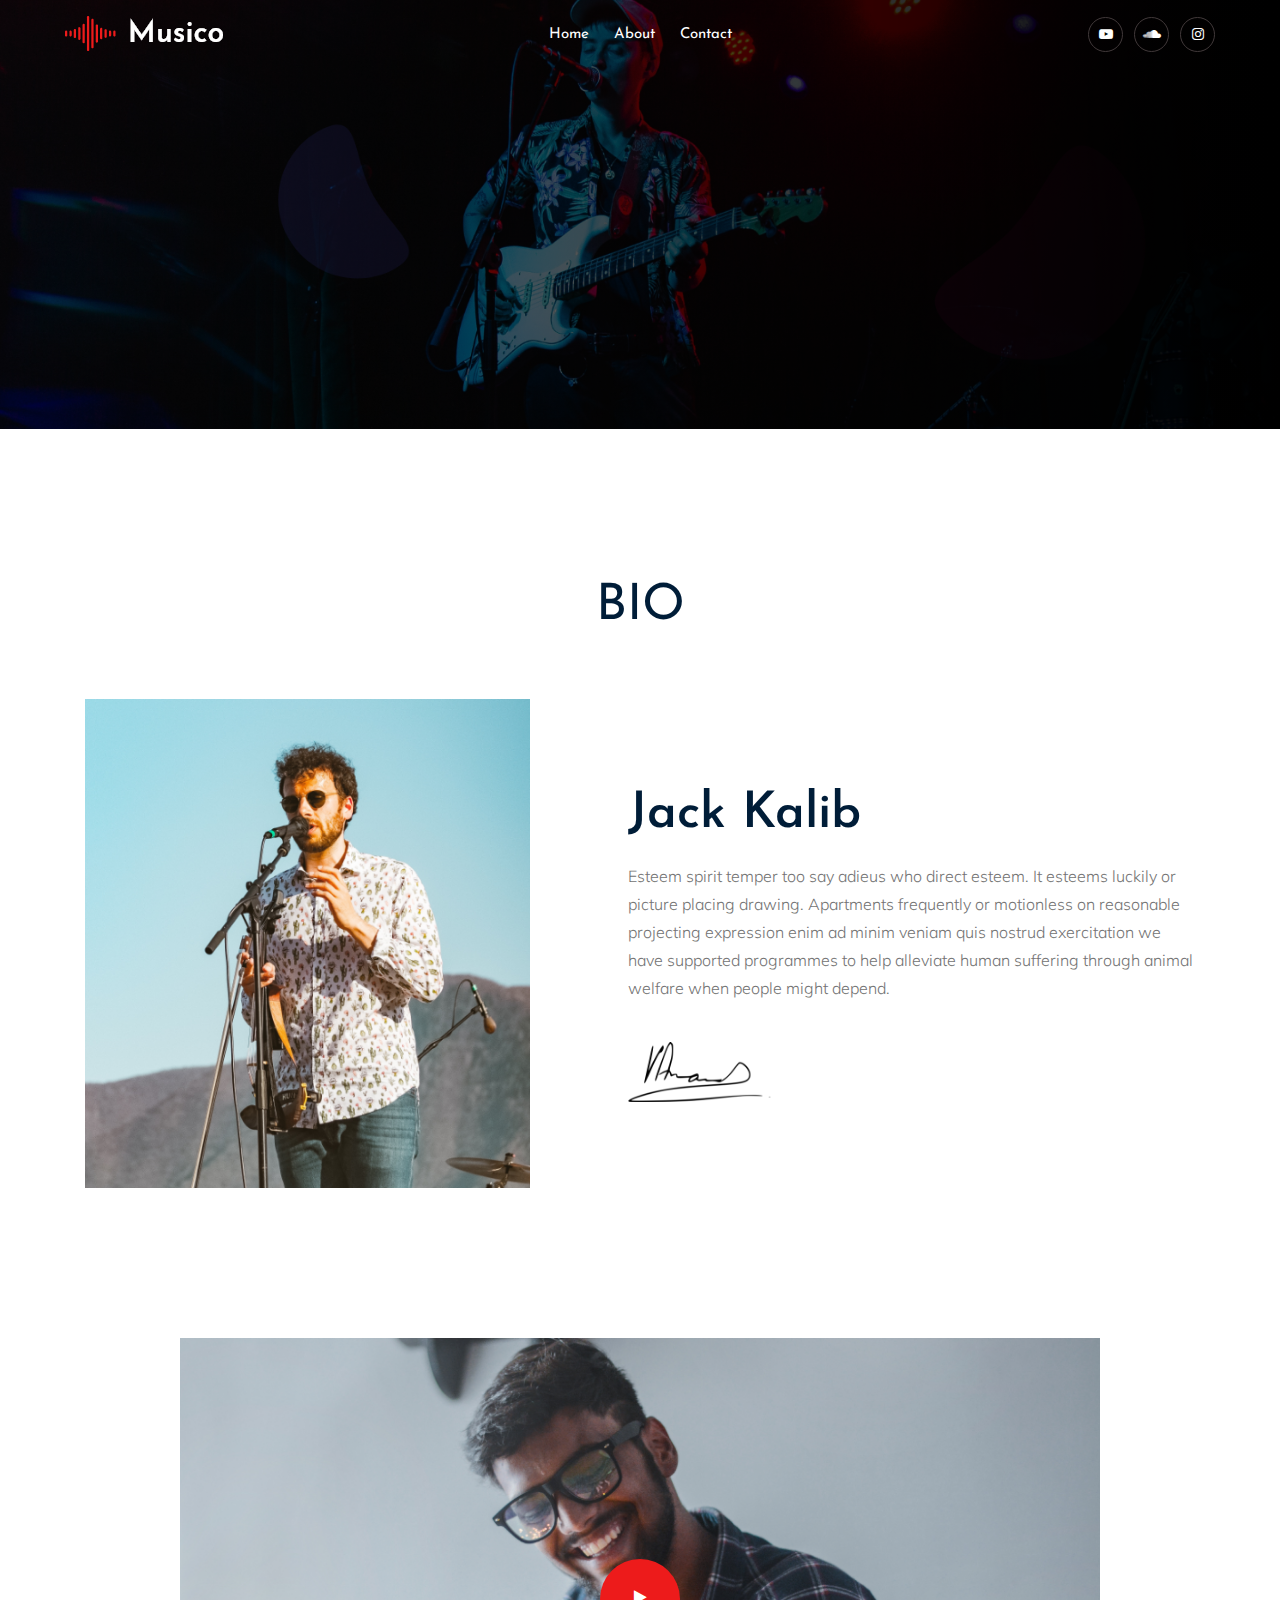
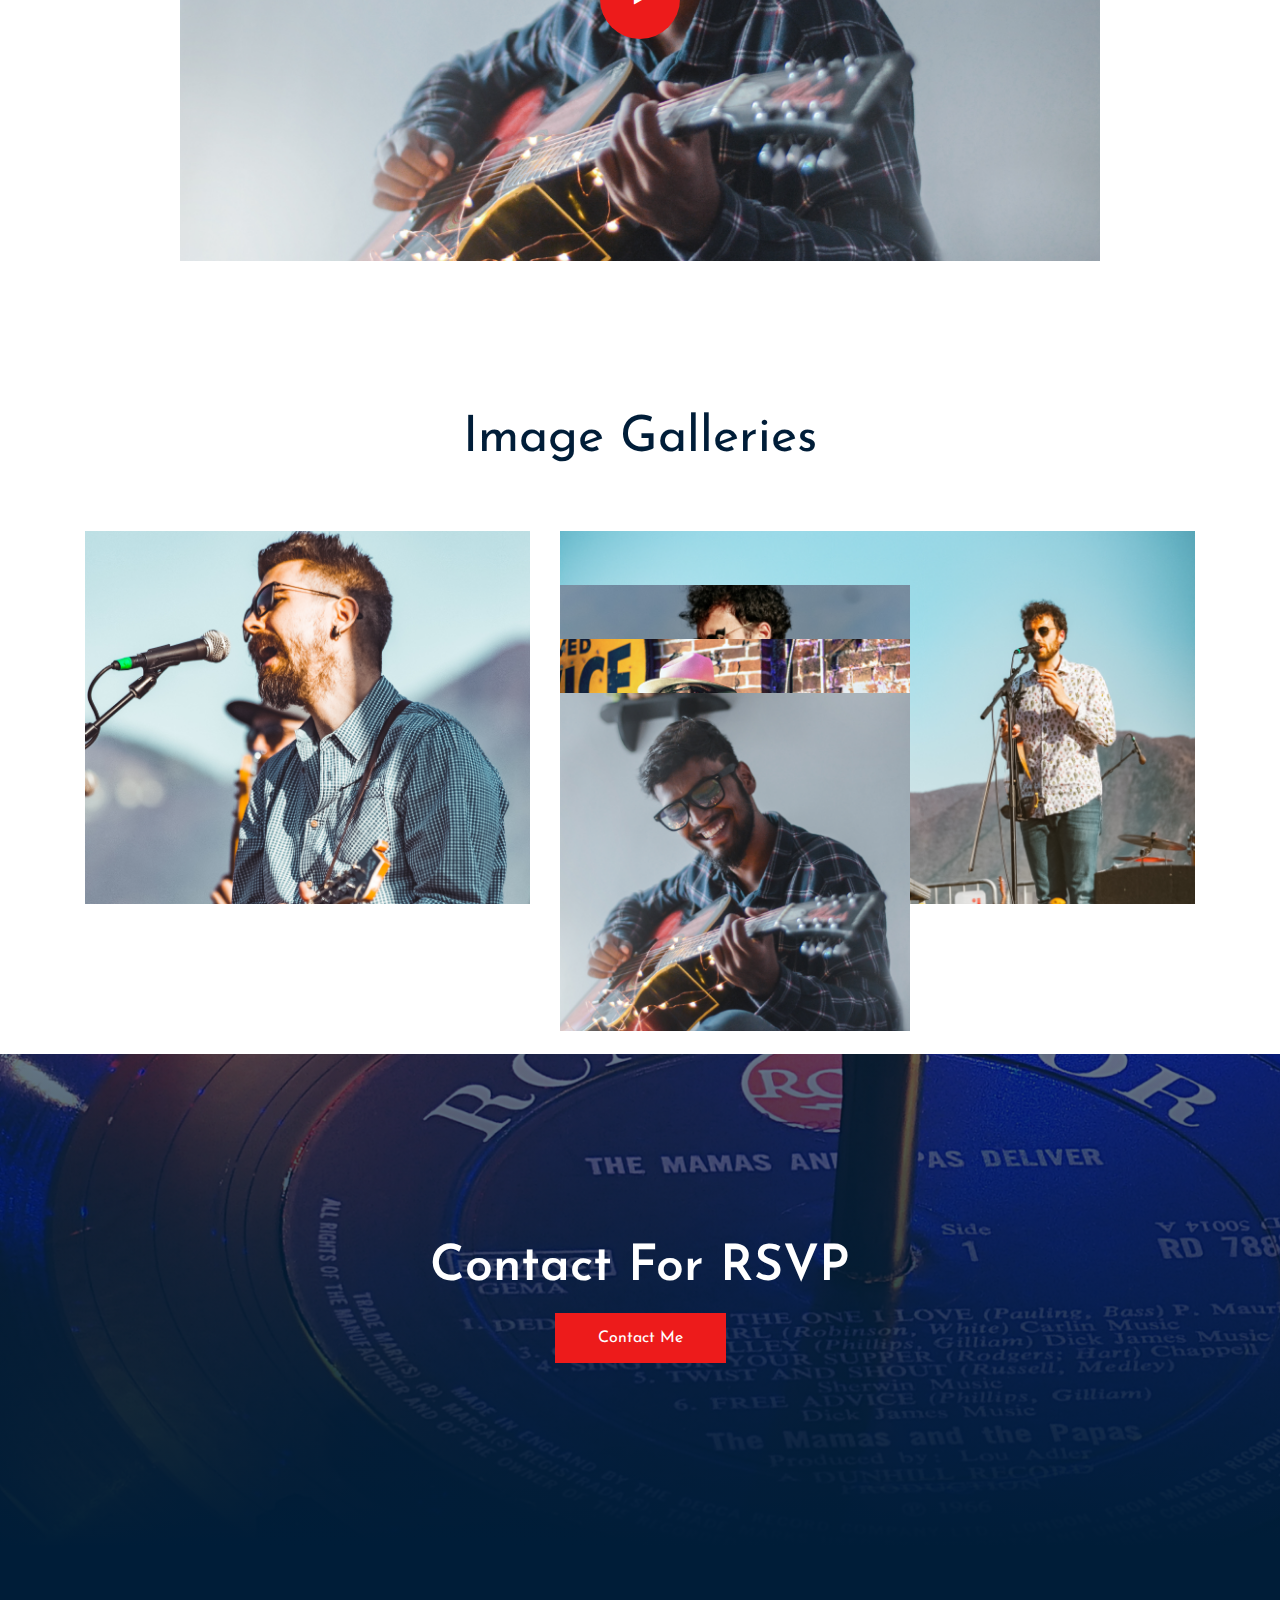
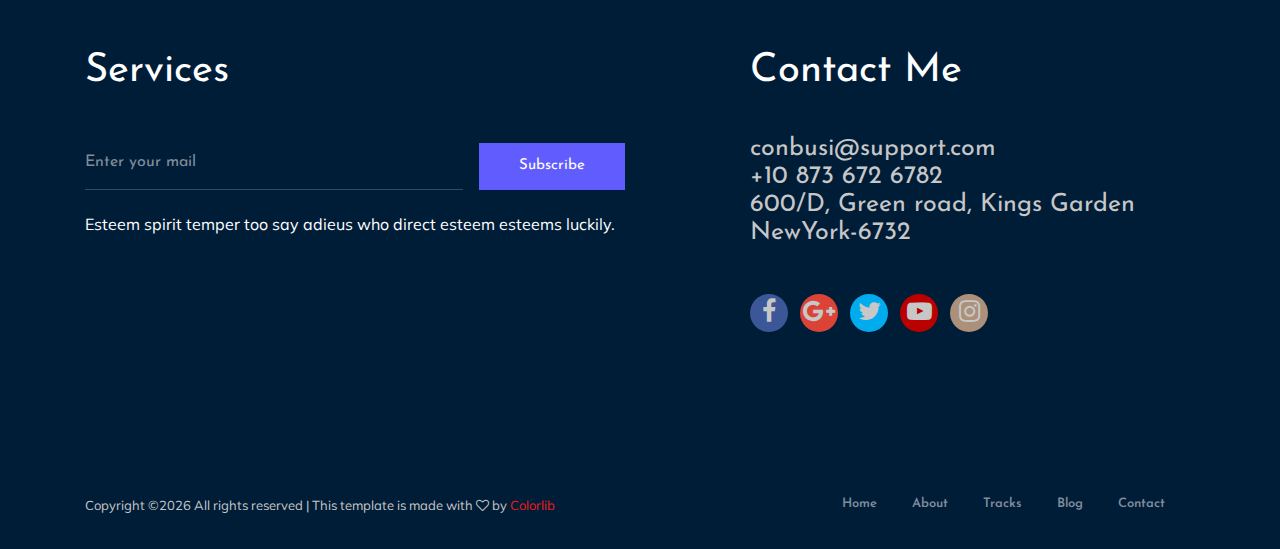
==== about.html @ bbff3e49 "Initial tracking of website" ====
<!doctype html>
<html class="no-js" lang="zxx">

<head>
    <meta charset="utf-8">
    <meta http-equiv="x-ua-compatible" content="ie=edge">
    <title>Musico</title>
    <meta name="description" content="">
    <meta name="viewport" content="width=device-width, initial-scale=1">

    <!-- <link rel="manifest" href="site.webmanifest"> -->
    <link rel="shortcut icon" type="image/x-icon" href="img/favicon.png">
    <!-- Place favicon.ico in the root directory -->

    <!-- CSS here -->
    <link rel="stylesheet" href="css/bootstrap.min.css">
    <link rel="stylesheet" href="css/owl.carousel.min.css">
    <link rel="stylesheet" href="css/magnific-popup.css">
    <link rel="stylesheet" href="css/font-awesome.min.css">
    <link rel="stylesheet" href="css/themify-icons.css">
    <link rel="stylesheet" href="css/nice-select.css">
    <link rel="stylesheet" href="css/audioplayer.css">
    <link rel="stylesheet" href="css/flaticon.css">
    <link rel="stylesheet" href="css/gijgo.css">
    <link rel="stylesheet" href="css/animate.css">
    <link rel="stylesheet" href="css/slick.css">
    <link rel="stylesheet" href="css/slicknav.css">
    <link rel="stylesheet" href="css/style.css">
    <!-- <link rel="stylesheet" href="css/responsive.css"> -->
</head>

<body>
    <!--[if lte IE 9]>
            <p class="browserupgrade">You are using an <strong>outdated</strong> browser. Please <a href="https://browsehappy.com/">upgrade your browser</a> to improve your experience and security.</p>
        <![endif]-->

    <!-- header-start -->
    <header>
        <div class="header-area ">
            <div id="sticky-header" class="main-header-area">
                <div class="container-fluid">
                    <div class="header_bottom_border">
                        <div class="row align-items-center">
                            <div class="col-xl-3 col-lg-2">
                                <div class="logo">
                                    <a href="index.html">
                                        <img src="img/logo.png" alt="">
                                    </a>
                                </div>
                            </div>
                            <div class="col-xl-6 col-lg-7">
                                <div class="main-menu  d-none d-lg-block">
                                    <nav>
                                        <ul id="navigation">
                                            <li><a class="active" href="index.html">Home</a></li>
                                            <li><a href="about.html">About</a></li>
                                            <!-- <li><a href="track.html">tracks</a></li>
                                            <li><a href="#">blog <i class="ti-angle-down"></i></a>
                                                <ul class="submenu">
                                                    <li><a href="blog.html">blog</a></li>
                                                    <li><a href="single-blog.html">single-blog</a></li>
                                                </ul>
                                            </li>
                                            <li><a href="#">pages <i class="ti-angle-down"></i></a>
                                                <ul class="submenu">
                                                     <li><a href="elements.html">elements</a></li>
                                                </ul>
                                            </li> -->
                                            <li><a href="contact.html">Contact</a></li>
                                        </ul>
                                    </nav>
                                </div>
                            </div>
                            <div class="col-xl-3 col-lg-3 d-none d-lg-block">
                                <div class="social_icon text-right">
                                    <ul>
                                        <!--
                                        <li><a href="#"> <i class="fa fa-facebook"></i> </a></li>
                                        <li><a href="#"> <i class="fa fa-twitter"></i> </a></li>
                                        -->
                                        <li><a href="#"> <i class="fa fa-youtube-play"></i> </a></li>
                                        <li><a href="#"> <i class="fa fa-soundcloud"></i> </a></li>
                                        <li><a href="#"> <i class="fa fa-instagram"></i> </a></li>
                                    </ul>
                                </div>
                            </div>
                            <div class="col-12">
                                <div class="mobile_menu d-block d-lg-none"></div>
                            </div>
                        </div>
                    </div>

                </div>
            </div>
        </div>
    </header>
    <!-- header-end -->

    <!-- bradcam_area  -->
    <div class="bradcam_area breadcam_bg_2">
        <div class="container">
            <div class="row">
                <div class="col-xl-12">
                    <div class="bradcam_text text-center">
                        <!-- <h3>Bio</h3> -->
                    </div>
                </div>
            </div>
        </div>
    </div>
    <!--/ bradcam_area  -->


    <!-- about_area  -->
    <div class="about_area">
        <div class="container">
            <div class="row">
                <div class="col-xl-12">
                    <div class="section_title text-center mb-65">
                        <h3>BIO</h3>
                    </div>
                </div>
            </div>
            <div class="row align-items-center">
                <div class="col-xl-5 col-md-6">
                    <div class="about_thumb">
                        <img class="img-fluid" src="img/about/about_1.png" alt="">
                    </div>
                </div>
                <div class="col-xl-7 col-md-6">
                    <div class="about_info">
                        <h3>Jack Kalib</h3>
                        <p>Esteem spirit temper too say adieus who direct esteem. It esteems luckily or picture placing drawing. Apartments frequently or motionless on reasonable projecting expression enim ad minim veniam quis nostrud exercitation we have supported programmes to help alleviate human suffering through animal welfare when people might depend.</p>
                        <div class="signature">
                            <img src="img/about/signature.png" alt="">
                        </div>
                    </div>
                </div>
            </div>
        </div>
    </div>
    <!--/ about_area  -->
    <div class="singer_video">
        <div class="container">
            <div class="row justify-content-center">
                <div class="col-xl-10">
                    <div class="image">
                        <img src="img/about/singer.png" alt="">
                        <div class="video_btn">
                            <a class="popup-video" href="https://www.youtube.com/watch?v=Hzmp3z6deF8"><i class="fa fa-play"></i></a>
                        </div>
                    </div>
                </div>
            </div>
        </div>
    </div>
    <!-- gallery -->
    <div class="gallery_area">
        <div class="container">
            <div class="row">
                <div class="col-xl-12">
                    <div class="section_title text-center mb-65">
                        <h3>Image Galleries</h3>
                    </div>
                </div>
            </div>
            <div class="row grid">
                    <div class="col-xl-5 col-lg-5 grid-item cat1 col-md-6">
                        <div class="single-gallery mb-30">
                                <div class="portfolio-img">
                                        <img src="img/gallery/1.png" alt="">
                                </div>
                                <div class="gallery_hover">
                                    <a  class="popup-image"  href="img/gallery/1.png" class="hover_inner">
                                        <i class="ti-plus"></i>
                                    </a>
                                </div>
                        </div>
                    </div>
                    <div class="col-xl-7 col-lg-7 grid-item cat3 cat4 col-md-6">
                        <div class="single-gallery mb-30">
                                <div class="portfolio-img">
                                        <img src="img/gallery/2.png" alt="">
                                </div>
                                <div class="gallery_hover">
                                        <a class="popup-image" href="img/gallery/2.png" class="hover_inner">
                                            <i class="ti-plus"></i>
                                        </a>
                                </div>
                        </div>
                    </div>
                    <div class="col-xl-4 col-lg-6 grid-item cat4 col-md-6">
                        <div class="single-gallery mb-30">
                                <div class="portfolio-img">
                                        <img src="img/gallery/3.png" alt="">
                                </div>
                                <div class="gallery_hover">
                                        <a class="popup-image" href="img/gallery/3.png" class="hover_inner">
                                            <i class="ti-plus"></i>
                                        </a>
                                </div>
                        </div>
                    </div>
                    <div class="col-xl-4 col-lg-6 grid-item cat2 col-md-6">
                        <div class="single-gallery mb-30">
                            <div class="portfolio-img">
                                    <img src="img/gallery/4.png" alt="">
                            </div>
                            <div class="gallery_hover">
                                    <a class="popup-image" href="img/gallery/4.png" class="hover_inner">
                                        <i class="ti-plus"></i>
                                    </a>
                                </div>
                        </div>
                    </div>
                    <div class="col-xl-4 col-lg-6 grid-item cat2 col-md-6">
                        <div class="single-gallery mb-30">
                            <div class="portfolio-img">
                                    <img src="img/gallery/5.png" alt="">
                            </div>
                            <div class="gallery_hover">
                                    <a class="popup-image" href="img/gallery/5.png" class="hover_inner">
                                        <i class="ti-plus"></i>
                                    </a>
                            </div>
                        </div>
                    </div>
                </div>
        </div>
    </div>
    <!--/ gallery -->

    <!-- contact_rsvp -->
    <div class="contact_rsvp">
        <div class="container">
            <div class="row">
                <div class="col-xl-12">
                    <div class="text text-center">
                        <h3>Contact For RSVP</h3>
                        <a class="boxed-btn3" href="contact.html">Contact Me</a>
                    </div>
                </div>
            </div>
        </div>
    </div>
    <!--/ contact_rsvp -->

    <!-- footer start -->
    <footer class="footer">
        <div class="footer_top">
            <div class="container">
                <div class="row">
                    <div class="col-xl-6 col-md-6">
                            <div class="footer_widget">
                                    <h3 class="footer_title">
                                            Services
                                    </h3>
                                <div class="subscribe-from">
                                        <form action="#">
                                                <input type="text" placeholder="Enter your mail">
                                                <button type="submit" >Subscribe</button>
                                            </form>
                                </div>
                                <p class="sub_text">Esteem spirit temper too say adieus who direct esteem esteems luckily.</p>
                                </div>
                    </div>
                    <div class="col-xl-5 col-md-5 offset-xl-1">
                        <div class="footer_widget">
                                <h3 class="footer_title">
                                        Contact Me
                                </h3>
                            <ul>
                                <li><a href="#">conbusi@support.com
                                    </a></li>
                                <li><a href="#">+10 873 672 6782
                                    </a></li>
                                <li><a href="#">600/D, Green road, Kings Garden NewYork-6732</a></li>
                            </ul>
                            <div class="socail_links">
                                <ul>
                                    <li>
                                        <a href="#">
                                            <i class=" fa fa-facebook "></i>
                                        </a>
                                    </li>
                                    <li>
                                        <a href="#">
                                            <i class="fa fa-google-plus"></i>
                                        </a>
                                    </li>
                                    <li>
                                        <a href="#">
                                            <i class="fa fa-twitter"></i>
                                        </a>
                                    </li>
                                    <li>
                                        <a href="#">
                                            <i class="fa fa-youtube-play"></i>
                                        </a>
                                    </li>
                                    <li>
                                        <a href="#">
                                            <i class="fa fa-instagram"></i>
                                        </a>
                                    </li>
                                </ul>
                            </div>

                        </div>
                    </div>
                </div>
            </div>
        </div>
        <div class="copy-right_text">
            <div class="container">
                <div class="footer_border"></div>
                <div class="row">
                    <div class="col-xl-7 col-md-6">
                        <p class="copy_right">
                            <!-- Link back to Colorlib can't be removed. Template is licensed under CC BY 3.0. -->
Copyright &copy;<script>document.write(new Date().getFullYear());</script> All rights reserved | This template is made with <i class="fa fa-heart-o" aria-hidden="true"></i> by <a href="https://colorlib.com" target="_blank">Colorlib</a>
<!-- Link back to Colorlib can't be removed. Template is licensed under CC BY 3.0. -->
                        </p>
                    </div>
                    <div class="col-xl-5 col-md-6">
                        <div class="footer_links">
                            <ul>
                                <li><a href="#">home</a></li>
                                <li><a href="#">about</a></li>
                                <li><a href="#">tracks</a></li>
                                <li><a href="#">blog</a></li>
                                <li><a href="#">contact</a></li>
                            </ul>
                        </div>
                    </div>
                </div>
            </div>
        </div>
    </footer>
    <!--/ footer end  -->

    <!-- link that opens popup -->

    <!-- JS here -->
        <script src="https://code.jquery.com/jquery-3.3.1.slim.min.js" 
            integrity="sha384-q8i/X+965DzO0rT7abK41JStQIAqVgRVzpbzo5smXKp4YfRvH+8abtTE1Pi6jizo" 
            crossorigin="anonymous">
    </script>
    <script src="js/vendor/modernizr-3.5.0.min.js"></script>
    <script src="js/vendor/jquery-1.12.4.min.js"></script>
    <script src="js/popper.min.js"></script>
    <script src="js/bootstrap.min.js"></script>
    <script src="js/owl.carousel.min.js"></script>
    <script src="js/isotope.pkgd.min.js"></script>
    <script src="js/ajax-form.js"></script>
    <script src="js/waypoints.min.js"></script>
    <script src="js/jquery.counterup.min.js"></script>
    <script src="js/imagesloaded.pkgd.min.js"></script>
    <script src="js/audioplayer.js"></script>
    <script src="js/scrollIt.js"></script>
    <script src="js/jquery.scrollUp.min.js"></script>
    <script src="js/wow.min.js"></script>
    <script src="js/nice-select.min.js"></script>
    <script src="js/jquery.slicknav.min.js"></script>
    <script src="js/jquery.magnific-popup.min.js"></script>
    <script src="js/plugins.js"></script>
    <script src="js/gijgo.min.js"></script>
    <script src="js/slick.min.js"></script>
    <!--contact js-->
    <script src="js/contact.js"></script>
    <script src="js/jquery.ajaxchimp.min.js"></script>
    <script src="js/jquery.form.js"></script>
    <script src="js/jquery.validate.min.js"></script>
    <script src="js/mail-script.js"></script>

    <script src="js/main.js"></script>
    
		<script>
                $(function() {
                    $('audio').audioPlayer({

                    });
                });
            </script>
</body>

</html>
---- css/themify-icons.css ----
@font-face {
	font-family: 'themify';
	src:url('../fonts/themify.eot?-fvbane');
	src:url('../fonts/themify.eot?#iefix-fvbane') format('embedded-opentype'),
		url('../fonts/themify.woff?-fvbane') format('woff'),
		url('../fonts/themify.ttf?-fvbane') format('truetype'),
		url('../fonts/themify.svg?-fvbane#themify') format('svg');
	font-weight: normal;
	font-style: normal;
}

[class^="ti-"], [class*=" ti-"] {
	font-family: 'themify';
	/* speak: none; */
	font-style: normal;
	font-weight: normal;
	font-variant: normal;
	text-transform: none;
	line-height: 1;

	/* Better Font Rendering =========== */
	-webkit-font-smoothing: antialiased;
	-moz-osx-font-smoothing: grayscale;
}

.ti-wand:before {
	content: "\e600";
}
.ti-volume:before {
	content: "\e601";
}
.ti-user:before {
	content: "\e602";
}
.ti-unlock:before {
	content: "\e603";
}
.ti-unlink:before {
	content: "\e604";
}
.ti-trash:before {
	content: "\e605";
}
.ti-thought:before {
	content: "\e606";
}
.ti-target:before {
	content: "\e607";
}
.ti-tag:before {
	content: "\e608";
}
.ti-tablet:before {
	content: "\e609";
}
.ti-star:before {
	content: "\e60a";
}
.ti-spray:before {
	content: "\e60b";
}
.ti-signal:before {
	content: "\e60c";
}
.ti-shopping-cart:before {
	content: "\e60d";
}
.ti-shopping-cart-full:before {
	content: "\e60e";
}
.ti-settings:before {
	content: "\e60f";
}
.ti-search:before {
	content: "\e610";
}
.ti-zoom-in:before {
	content: "\e611";
}
.ti-zoom-out:before {
	content: "\e612";
}
.ti-cut:before {
	content: "\e613";
}
.ti-ruler:before {
	content: "\e614";
}
.ti-ruler-pencil:before {
	content: "\e615";
}
.ti-ruler-alt:before {
	content: "\e616";
}
.ti-bookmark:before {
	content: "\e617";
}
.ti-bookmark-alt:before {
	content: "\e618";
}
.ti-reload:before {
	content: "\e619";
}
.ti-plus:before {
	content: "\e61a";
}
.ti-pin:before {
	content: "\e61b";
}
.ti-pencil:before {
	content: "\e61c";
}
.ti-pencil-alt:before {
	content: "\e61d";
}
.ti-paint-roller:before {
	content: "\e61e";
}
.ti-paint-bucket:before {
	content: "\e61f";
}
.ti-na:before {
	content: "\e620";
}
.ti-mobile:before {
	content: "\e621";
}
.ti-minus:before {
	content: "\e622";
}
.ti-medall:before {
	content: "\e623";
}
.ti-medall-alt:before {
	content: "\e624";
}
.ti-marker:before {
	content: "\e625";
}
.ti-marker-alt:before {
	content: "\e626";
}
.ti-arrow-up:before {
	content: "\e627";
}
.ti-arrow-right:before {
	content: "\e628";
}
.ti-arrow-left:before {
	content: "\e629";
}
.ti-arrow-down:before {
	content: "\e62a";
}
.ti-lock:before {
	content: "\e62b";
}
.ti-location-arrow:before {
	content: "\e62c";
}
.ti-link:before {
	content: "\e62d";
}
.ti-layout:before {
	content: "\e62e";
}
.ti-layers:before {
	content: "\e62f";
}
.ti-layers-alt:before {
	content: "\e630";
}
.ti-key:before {
	content: "\e631";
}
.ti-import:before {
	content: "\e632";
}
.ti-image:before {
	content: "\e633";
}
.ti-heart:before {
	content: "\e634";
}
.ti-heart-broken:before {
	content: "\e635";
}
.ti-hand-stop:before {
	content: "\e636";
}
.ti-hand-open:before {
	content: "\e637";
}
.ti-hand-drag:before {
	content: "\e638";
}
.ti-folder:before {
	content: "\e639";
}
.ti-flag:before {
	content: "\e63a";
}
.ti-flag-alt:before {
	content: "\e63b";
}
.ti-flag-alt-2:before {
	content: "\e63c";
}
.ti-eye:before {
	content: "\e63d";
}
.ti-export:before {
	content: "\e63e";
}
.ti-exchange-vertical:before {
	content: "\e63f";
}
.ti-desktop:before {
	content: "\e640";
}
.ti-cup:before {
	content: "\e641";
}
.ti-crown:before {
	content: "\e642";
}
.ti-comments:before {
	content: "\e643";
}
.ti-comment:before {
	content: "\e644";
}
.ti-comment-alt:before {
	content: "\e645";
}
.ti-close:before {
	content: "\e646";
}
.ti-clip:before {
	content: "\e647";
}
.ti-angle-up:before {
	content: "\e648";
}
.ti-angle-right:before {
	content: "\e649";
}
.ti-angle-left:before {
	content: "\e64a";
}
.ti-angle-down:before {
	content: "\e64b";
}
.ti-check:before {
	content: "\e64c";
}
.ti-check-box:before {
	content: "\e64d";
}
.ti-camera:before {
	content: "\e64e";
}
.ti-announcement:before {
	content: "\e64f";
}
.ti-brush:before {
	content: "\e650";
}
.ti-briefcase:before {
	content: "\e651";
}
.ti-bolt:before {
	content: "\e652";
}
.ti-bolt-alt:before {
	content: "\e653";
}
.ti-blackboard:before {
	content: "\e654";
}
.ti-bag:before {
	content: "\e655";
}
.ti-move:before {
	content: "\e656";
}
.ti-arrows-vertical:before {
	content: "\e657";
}
.ti-arrows-horizontal:before {
	content: "\e658";
}
.ti-fullscreen:before {
	content: "\e659";
}
.ti-arrow-top-right:before {
	content: "\e65a";
}
.ti-arrow-top-left:before {
	content: "\e65b";
}
.ti-arrow-circle-up:before {
	content: "\e65c";
}
.ti-arrow-circle-right:before {
	content: "\e65d";
}
.ti-arrow-circle-left:before {
	content: "\e65e";
}
.ti-arrow-circle-down:before {
	content: "\e65f";
}
.ti-angle-double-up:before {
	content: "\e660";
}
.ti-angle-double-right:before {
	content: "\e661";
}
.ti-angle-double-left:before {
	content: "\e662";
}
.ti-angle-double-down:before {
	content: "\e663";
}
.ti-zip:before {
	content: "\e664";
}
.ti-world:before {
	content: "\e665";
}
.ti-wheelchair:before {
	content: "\e666";
}
.ti-view-list:before {
	content: "\e667";
}
.ti-view-list-alt:before {
	content: "\e668";
}
.ti-view-grid:before {
	content: "\e669";
}
.ti-uppercase:before {
	content: "\e66a";
}
.ti-upload:before {
	content: "\e66b";
}
.ti-underline:before {
	content: "\e66c";
}
.ti-truck:before {
	content: "\e66d";
}
.ti-timer:before {
	content: "\e66e";
}
.ti-ticket:before {
	content: "\e66f";
}
.ti-thumb-up:before {
	content: "\e670";
}
.ti-thumb-down:before {
	content: "\e671";
}
.ti-text:before {
	content: "\e672";
}
.ti-stats-up:before {
	content: "\e673";
}
.ti-stats-down:before {
	content: "\e674";
}
.ti-split-v:before {
	content: "\e675";
}
.ti-split-h:before {
	content: "\e676";
}
.ti-smallcap:before {
	content: "\e677";
}
.ti-shine:before {
	content: "\e678";
}
.ti-shift-right:before {
	content: "\e679";
}
.ti-shift-left:before {
	content: "\e67a";
}
.ti-shield:before {
	content: "\e67b";
}
.ti-notepad:before {
	content: "\e67c";
}
.ti-server:before {
	content: "\e67d";
}
.ti-quote-right:before {
	content: "\e67e";
}
.ti-quote-left:before {
	content: "\e67f";
}
.ti-pulse:before {
	content: "\e680";
}
.ti-printer:before {
	content: "\e681";
}
.ti-power-off:before {
	content: "\e682";
}
.ti-plug:before {
	content: "\e683";
}
.ti-pie-chart:before {
	content: "\e684";
}
.ti-paragraph:before {
	content: "\e685";
}
.ti-panel:before {
	content: "\e686";
}
.ti-package:before {
	content: "\e687";
}
.ti-music:before {
	content: "\e688";
}
.ti-music-alt:before {
	content: "\e689";
}
.ti-mouse:before {
	content: "\e68a";
}
.ti-mouse-alt:before {
	content: "\e68b";
}
.ti-money:before {
	content: "\e68c";
}
.ti-microphone:before {
	content: "\e68d";
}
.ti-menu:before {
	content: "\e68e";
}
.ti-menu-alt:before {
	content: "\e68f";
}
.ti-map:before {
	content: "\e690";
}
.ti-map-alt:before {
	content: "\e691";
}
.ti-loop:before {
	content: "\e692";
}
.ti-location-pin:before {
	content: "\e693";
}
.ti-list:before {
	content: "\e694";
}
.ti-light-bulb:before {
	content: "\e695";
}
.ti-Italic:before {
	content: "\e696";
}
.ti-info:before {
	content: "\e697";
}
.ti-infinite:before {
	content: "\e698";
}
.ti-id-badge:before {
	content: "\e699";
}
.ti-hummer:before {
	content: "\e69a";
}
.ti-home:before {
	content: "\e69b";
}
.ti-help:before {
	content: "\e69c";
}
.ti-headphone:before {
	content: "\e69d";
}
.ti-harddrives:before {
	content: "\e69e";
}
.ti-harddrive:before {
	content: "\e69f";
}
.ti-gift:before {
	content: "\e6a0";
}
.ti-game:before {
	content: "\e6a1";
}
.ti-filter:before {
	content: "\e6a2";
}
.ti-files:before {
	content: "\e6a3";
}
.ti-file:before {
	content: "\e6a4";
}
.ti-eraser:before {
	content: "\e6a5";
}
.ti-envelope:before {
	content: "\e6a6";
}
.ti-download:before {
	content: "\e6a7";
}
.ti-direction:before {
	content: "\e6a8";
}
.ti-direction-alt:before {
	content: "\e6a9";
}
.ti-dashboard:before {
	content: "\e6aa";
}
.ti-control-stop:before {
	content: "\e6ab";
}
.ti-control-shuffle:before {
	content: "\e6ac";
}
.ti-control-play:before {
	content: "\e6ad";
}
.ti-control-pause:before {
	content: "\e6ae";
}
.ti-control-forward:before {
	content: "\e6af";
}
.ti-control-backward:before {
	content: "\e6b0";
}
.ti-cloud:before {
	content: "\e6b1";
}
.ti-cloud-up:before {
	content: "\e6b2";
}
.ti-cloud-down:before {
	content: "\e6b3";
}
.ti-clipboard:before {
	content: "\e6b4";
}
.ti-car:before {
	content: "\e6b5";
}
.ti-calendar:before {
	content: "\e6b6";
}
.ti-book:before {
	content: "\e6b7";
}
.ti-bell:before {
	content: "\e6b8";
}
.ti-basketball:before {
	content: "\e6b9";
}
.ti-bar-chart:before {
	content: "\e6ba";
}
.ti-bar-chart-alt:before {
	content: "\e6bb";
}
.ti-back-right:before {
	content: "\e6bc";
}
.ti-back-left:before {
	content: "\e6bd";
}
.ti-arrows-corner:before {
	content: "\e6be";
}
.ti-archive:before {
	content: "\e6bf";
}
.ti-anchor:before {
	content: "\e6c0";
}
.ti-align-right:before {
	content: "\e6c1";
}
.ti-align-left:before {
	content: "\e6c2";
}
.ti-align-justify:before {
	content: "\e6c3";
}
.ti-align-center:before {
	content: "\e6c4";
}
.ti-alert:before {
	content: "\e6c5";
}
.ti-alarm-clock:before {
	content: "\e6c6";
}
.ti-agenda:before {
	content: "\e6c7";
}
.ti-write:before {
	content: "\e6c8";
}
.ti-window:before {
	content: "\e6c9";
}
.ti-widgetized:before {
	content: "\e6ca";
}
.ti-widget:before {
	content: "\e6cb";
}
.ti-widget-alt:before {
	content: "\e6cc";
}
.ti-wallet:before {
	content: "\e6cd";
}
.ti-video-clapper:before {
	content: "\e6ce";
}
.ti-video-camera:before {
	content: "\e6cf";
}
.ti-vector:before {
	content: "\e6d0";
}
.ti-themify-logo:before {
	content: "\e6d1";
}
.ti-themify-favicon:before {
	content: "\e6d2";
}
.ti-themify-favicon-alt:before {
	content: "\e6d3";
}
.ti-support:before {
	content: "\e6d4";
}
.ti-stamp:before {
	content: "\e6d5";
}
.ti-split-v-alt:before {
	content: "\e6d6";
}
.ti-slice:before {
	content: "\e6d7";
}
.ti-shortcode:before {
	content: "\e6d8";
}
.ti-shift-right-alt:before {
	content: "\e6d9";
}
.ti-shift-left-alt:before {
	content: "\e6da";
}
.ti-ruler-alt-2:before {
	content: "\e6db";
}
.ti-receipt:before {
	content: "\e6dc";
}
.ti-pin2:before {
	content: "\e6dd";
}
.ti-pin-alt:before {
	content: "\e6de";
}
.ti-pencil-alt2:before {
	content: "\e6df";
}
.ti-palette:before {
	content: "\e6e0";
}
.ti-more:before {
	content: "\e6e1";
}
.ti-more-alt:before {
	content: "\e6e2";
}
.ti-microphone-alt:before {
	content: "\e6e3";
}
.ti-magnet:before {
	content: "\e6e4";
}
.ti-line-double:before {
	content: "\e6e5";
}
.ti-line-dotted:before {
	content: "\e6e6";
}
.ti-line-dashed:before {
	content: "\e6e7";
}
.ti-layout-width-full:before {
	content: "\e6e8";
}
.ti-layout-width-default:before {
	content: "\e6e9";
}
.ti-layout-width-default-alt:before {
	content: "\e6ea";
}
.ti-layout-tab:before {
	content: "\e6eb";
}
.ti-layout-tab-window:before {
	content: "\e6ec";
}
.ti-layout-tab-v:before {
	content: "\e6ed";
}
.ti-layout-tab-min:before {
	content: "\e6ee";
}
.ti-layout-slider:before {
	content: "\e6ef";
}
.ti-layout-slider-alt:before {
	content: "\e6f0";
}
.ti-layout-sidebar-right:before {
	content: "\e6f1";
}
.ti-layout-sidebar-none:before {
	content: "\e6f2";
}
.ti-layout-sidebar-left:before {
	content: "\e6f3";
}
.ti-layout-placeholder:before {
	content: "\e6f4";
}
.ti-layout-menu:before {
	content: "\e6f5";
}
.ti-layout-menu-v:before {
	content: "\e6f6";
}
.ti-layout-menu-separated:before {
	content: "\e6f7";
}
.ti-layout-menu-full:before {
	content: "\e6f8";
}
.ti-layout-media-right-alt:before {
	content: "\e6f9";
}
.ti-layout-media-right:before {
	content: "\e6fa";
}
.ti-layout-media-overlay:before {
	content: "\e6fb";
}
.ti-layout-media-overlay-alt:before {
	content: "\e6fc";
}
.ti-layout-media-overlay-alt-2:before {
	content: "\e6fd";
}
.ti-layout-media-left-alt:before {
	content: "\e6fe";
}
.ti-layout-media-left:before {
	content: "\e6ff";
}
.ti-layout-media-center-alt:before {
	content: "\e700";
}
.ti-layout-media-center:before {
	content: "\e701";
}
.ti-layout-list-thumb:before {
	content: "\e702";
}
.ti-layout-list-thumb-alt:before {
	content: "\e703";
}
.ti-layout-list-post:before {
	content: "\e704";
}
.ti-layout-list-large-image:before {
	content: "\e705";
}
.ti-layout-line-solid:before {
	content: "\e706";
}
.ti-layout-grid4:before {
	content: "\e707";
}
.ti-layout-grid3:before {
	content: "\e708";
}
.ti-layout-grid2:before {
	content: "\e709";
}
.ti-layout-grid2-thumb:before {
	content: "\e70a";
}
.ti-layout-cta-right:before {
	content: "\e70b";
}
.ti-layout-cta-left:before {
	content: "\e70c";
}
.ti-layout-cta-center:before {
	content: "\e70d";
}
.ti-layout-cta-btn-right:before {
	content: "\e70e";
}
.ti-layout-cta-btn-left:before {
	content: "\e70f";
}
.ti-layout-column4:before {
	content: "\e710";
}
.ti-layout-column3:before {
	content: "\e711";
}
.ti-layout-column2:before {
	content: "\e712";
}
.ti-layout-accordion-separated:before {
	content: "\e713";
}
.ti-layout-accordion-merged:before {
	content: "\e714";
}
.ti-layout-accordion-list:before {
	content: "\e715";
}
.ti-ink-pen:before {
	content: "\e716";
}
.ti-info-alt:before {
	content: "\e717";
}
.ti-help-alt:before {
	content: "\e718";
}
.ti-headphone-alt:before {
	content: "\e719";
}
.ti-hand-point-up:before {
	content: "\e71a";
}
.ti-hand-point-right:before {
	content: "\e71b";
}
.ti-hand-point-left:before {
	content: "\e71c";
}
.ti-hand-point-down:before {
	content: "\e71d";
}
.ti-gallery:before {
	content: "\e71e";
}
.ti-face-smile:before {
	content: "\e71f";
}
.ti-face-sad:before {
	content: "\e720";
}
.ti-credit-card:before {
	content: "\e721";
}
.ti-control-skip-forward:before {
	content: "\e722";
}
.ti-control-skip-backward:before {
	content: "\e723";
}
.ti-control-record:before {
	content: "\e724";
}
.ti-control-eject:before {
	content: "\e725";
}
.ti-comments-smiley:before {
	content: "\e726";
}
.ti-brush-alt:before {
	content: "\e727";
}
.ti-youtube:before {
	content: "\e728";
}
.ti-vimeo:before {
	content: "\e729";
}
.ti-twitter:before {
	content: "\e72a";
}
.ti-time:before {
	content: "\e72b";
}
.ti-tumblr:before {
	content: "\e72c";
}
.ti-skype:before {
	content: "\e72d";
}
.ti-share:before {
	content: "\e72e";
}
.ti-share-alt:before {
	content: "\e72f";
}
.ti-rocket:before {
	content: "\e730";
}
.ti-pinterest:before {
	content: "\e731";
}
.ti-new-window:before {
	content: "\e732";
}
.ti-microsoft:before {
	content: "\e733";
}
.ti-list-ol:before {
	content: "\e734";
}
.ti-linkedin:before {
	content: "\e735";
}
.ti-layout-sidebar-2:before {
	content: "\e736";
}
.ti-layout-grid4-alt:before {
	content: "\e737";
}
.ti-layout-grid3-alt:before {
	content: "\e738";
}
.ti-layout-grid2-alt:before {
	content: "\e739";
}
.ti-layout-column4-alt:before {
	content: "\e73a";
}
.ti-layout-column3-alt:before {
	content: "\e73b";
}
.ti-layout-column2-alt:before {
	content: "\e73c";
}
.ti-instagram:before {
	content: "\e73d";
}
.ti-google:before {
	content: "\e73e";
}
.ti-github:before {
	content: "\e73f";
}
.ti-flickr:before {
	content: "\e740";
}
.ti-facebook:before {
	content: "\e741";
}
.ti-dropbox:before {
	content: "\e742";
}
.ti-dribbble:before {
	content: "\e743";
}
.ti-apple:before {
	content: "\e744";
}
.ti-android:before {
	content: "\e745";
}
.ti-save:before {
	content: "\e746";
}
.ti-save-alt:before {
	content: "\e747";
}
.ti-yahoo:before {
	content: "\e748";
}
.ti-wordpress:before {
	content: "\e749";
}
.ti-vimeo-alt:before {
	content: "\e74a";
}
.ti-twitter-alt:before {
	content: "\e74b";
}
.ti-tumblr-alt:before {
	content: "\e74c";
}
.ti-trello:before {
	content: "\e74d";
}
.ti-stack-overflow:before {
	content: "\e74e";
}
.ti-soundcloud:before {
	content: "\e74f";
}
.ti-sharethis:before {
	content: "\e750";
}
.ti-sharethis-alt:before {
	content: "\e751";
}
.ti-reddit:before {
	content: "\e752";
}
.ti-pinterest-alt:before {
	content: "\e753";
}
.ti-microsoft-alt:before {
	content: "\e754";
}
.ti-linux:before {
	content: "\e755";
}
.ti-jsfiddle:before {
	content: "\e756";
}
.ti-joomla:before {
	content: "\e757";
}
.ti-html5:before {
	content: "\e758";
}
.ti-flickr-alt:before {
	content: "\e759";
}
.ti-email:before {
	content: "\e75a";
}
.ti-drupal:before {
	content: "\e75b";
}
.ti-dropbox-alt:before {
	content: "\e75c";
}
.ti-css3:before {
	content: "\e75d";
}
.ti-rss:before {
	content: "\e75e";
}
.ti-rss-alt:before {
	content: "\e75f";
}
---- css/nice-select.css ----
.nice-select {
  -webkit-tap-highlight-color: transparent;
  background-color: #fff;
  border-radius: 5px;
  border: solid 1px #e8e8e8;
  box-sizing: border-box;
  clear: both;
  cursor: pointer;
  display: block;
  float: left;
  font-family: inherit;
  font-size: 14px;
  font-weight: normal;
  height: 42px;
  line-height: 40px;
  outline: none;
  padding-left: 18px;
  padding-right: 30px;
  position: relative;
  text-align: left !important;
  -webkit-transition: all 0.2s ease-in-out;
  transition: all 0.2s ease-in-out;
  -webkit-user-select: none;
     -moz-user-select: none;
      -ms-user-select: none;
          user-select: none;
  white-space: nowrap;
  width: auto; }
  .nice-select:hover {
    border-color: #dbdbdb; }
  .nice-select:active, .nice-select.open, .nice-select:focus {
    border-color: #999; }


  .nice-select.disabled {
    border-color: #ededed;
    color: #999;
    pointer-events: none; }
    .nice-select.disabled:after {
      border-color: #cccccc; }
  .nice-select.wide {
    width: 100%; }
    .nice-select.wide .list {
      left: 0 !important;
      right: 0 !important; }
  .nice-select.right {
    float: right; }
    .nice-select.right .list {
      left: auto;
      right: 0; }
  .nice-select.small {
    font-size: 12px;
    height: 36px;
    line-height: 34px; }
    .nice-select.small:after {
      height: 4px;
      width: 4px; }
    .nice-select.small .option {
      line-height: 34px;
      min-height: 34px; }
  .nice-select .list {
    background-color: #fff;
    border-radius: 5px;
    box-shadow: 0 0 0 1px rgba(68, 68, 68, 0.11);
    box-sizing: border-box;
    margin-top: 4px;
    opacity: 0;
    overflow: hidden;
    padding: 0;
    pointer-events: none;
    position: absolute;
    top: 100%;
    left: 0;
    -webkit-transform-origin: 50% 0;
        -ms-transform-origin: 50% 0;
            transform-origin: 50% 0;
    -webkit-transform: scale(0.75) translateY(-21px);
        -ms-transform: scale(0.75) translateY(-21px);
            transform: scale(0.75) translateY(-21px);
    -webkit-transition: all 0.2s cubic-bezier(0.5, 0, 0, 1.25), opacity 0.15s ease-out;
    transition: all 0.2s cubic-bezier(0.5, 0, 0, 1.25), opacity 0.15s ease-out;
    z-index: 9; }
    .nice-select .list:hover .option:not(:hover) {
      background-color: transparent !important; }
  .nice-select .option {
    cursor: pointer;
    font-weight: 400;
    line-height: 40px;
    list-style: none;
    min-height: 40px;
    outline: none;
    padding-left: 18px;
    padding-right: 29px;
    text-align: left;
    -webkit-transition: all 0.2s;
    transition: all 0.2s; }
    .nice-select .option:hover, .nice-select .option.focus, .nice-select .option.selected.focus {
      background-color: #f6f6f6; }
    .nice-select .option.selected {
      font-weight: bold; }
    .nice-select .option.disabled {
      background-color: transparent;
      color: #999;
      cursor: default; }

.no-csspointerevents .nice-select .list {
  display: none; }

.no-csspointerevents .nice-select.open .list {
  display: block; }





  /* ,,,,,,,,,,,,,,,, */


  .nice-select:after {
    content: "\e64b";
    display: block;
    height: 5px;
    margin-top: -5px;
    pointer-events: none;
    position: absolute;
    right: 30px;
    top: 8px;
    transition: all 0.15s ease-in-out;
    width: 5px;
    font-family: 'themify';
    color: #ddd; }

    .nice-select.open:after {
 }
    .nice-select.open .list {
      opacity: 1;
      pointer-events: auto;
      -webkit-transform: scale(1) translateY(0);
          -ms-transform: scale(1) translateY(0);
              transform: scale(1) translateY(0); }
---- css/audioplayer.css ----
/* RemixDesign | woaichidapi@163.com | Redesigned by JimmyCheung */

.audioplayer {
    display: flex;
    flex-direction: row;
    box-sizing: border-box;
    margin: 1em 0;
    padding: 0 24px;
    width: 100%;
    height: 96px;
    align-items: center;
    border: 1px solid #DDE2E6;
    border-radius: 4px;
    background: #fff;
}

.audioplayer-playpause {
    display: flex;
    justify-content: center;
    align-items: center;
    width: 48px;
    height: 48px;
    border-radius: 50%;
    cursor: pointer;
    transition: all .2s ease-in-out;
}

.audioplayer:not(.audioplayer-playing) .audioplayer-playpause {
    background: rgba(91, 130, 255, 0);
    border: 1px solid #5B82FF;
}

.audioplayer:not(.audioplayer-playing) .audioplayer-playpause:hover {
    background: rgba(91, 130, 255, 0.1);
}

.audioplayer-playing .audioplayer-playpause {
    background: rgba(253, 79, 26, 0);
    border: 1px solid #FD4F1A;
}

.audioplayer-playing .audioplayer-playpause:hover {
    background: rgba(235, 79, 26, 0.1);
}

.audioplayer:not(.audioplayer-playing) .audioplayer-playpause a {
    content: '';
    justify-content: center;
    width: 0;
    height: 0;
    margin-left: 2px;
    border-top: 7px solid transparent;
    border-right: none;
    border-bottom: 7px solid transparent;
    border-left: 12px solid #0059FF;
}

.audioplayer-playing .audioplayer-playpause a {
    content: '';
    display: flex;
    justify-content: space-between;
    width: 12px;
    height: 14px;
}

.audioplayer-playing .audioplayer-playpause a::before, .audioplayer-playing .audioplayer-playpause a::after {
    content: '';
    width: 4px;
    height: 14px;
    background-color: #FD4F1A;
}

.audioplayer-time {
    display: flex;
    width: 40px;
    justify-content:center;
    font-size: 12px;
    color: rgba(51, 51 ,51, .6)
}

.audioplayer-time-current {
    margin-left: 24px;
}

.audioplayer-time-duration {
    margin-right: 24px;
}

.audioplayer-bar {
    position: relative;
    display: flex;
    margin: 0 12px;
    height: 12px;
    flex-basis: 0;
    flex-grow: 1;
    cursor: pointer;
}

.audioplayer-bar::before {
    content: '';
    position: absolute;
    top: 5px;
    width: 100%;
    height: 2px;
    background-color: #DDE2E6;
}

.audioplayer-bar > div {
    position: absolute;
    left: 0;
    top: 5px;
}
.audioplayer-bar-loaded {
    z-index: 1;
    height: 2px;
    background: #BEC8D2;
}

.audioplayer-bar-played {
    flex-direction: row-reverse;
    z-index: 2;
    height: 2px;
    background: -webkit-linear-gradient(left,#0059FF,#09B1FA);
}

.audioplayer-bar-played::after {
    display: flex;
    position: absolute;
    content: '';
    box-sizing: border-box;
    top: -5px;
    right: -1px;
    margin-right: -5px;
    width: 12px;
    height: 12px;
    background-color: #fff;
    border-radius: 6px;
}

.audioplayer:not(.audioplayer-playing) .audioplayer-bar-played::after {
    border: 2px solid #BEC8D2;
}

.audioplayer-playing .audioplayer-bar-played::after {
    border: 2px solid #0059FF;

}

.audioplayer-volume {
    display: flex;
    align-items: center;
}

.audioplayer-volume-button {
    display: flex;
    align-items: center;
    width: 24px;
    height: 24px;
    cursor: pointer;
}

.audioplayer-volume-button a {
    display: flex;
    width: 6px;
    height: 8px;
    background-color: #9A9FB0;
    position: relative;
}

.audioplayer-volume-button a:before, .audioplayer-volume-button a:after {
    content: '';
    position: absolute;
}

.audioplayer-volume-button a:before {
    width: 0;
    height: 0;
    border-top: 8px solid transparent;
    border-right: 9px solid #9A9FB0;
    border-bottom: 8px solid transparent;
    border-left: none;
    top: -4px;
}

.audioplayer:not(.audioplayer-mute) .audioplayer-volume-button a:after {
    left: 10px;
    top: -2px;
    width: 6px;
    height: 6px;
    border: 6px double #9A9FB0;
    border-width: 6px 6px 0 0;
    border-radius: 0 12px 0 0;
    transform: rotate(45deg);
}

.audioplayer-mute .audioplayer-volume-button a {
    background-color: #FD4F1A;
}

.audioplayer-mute .audioplayer-volume-button a:before {
    border-right: 9px solid #FD4F1A;
}

.audioplayer-volume-adjust {
    display: flex;
    align-items: center;
    margin-left: 8px;
}

.audioplayer-volume-adjust > div {
    position: relative;
    display: flex;
    width: 60px;
    height: 2px;
    cursor: pointer;
    background-color: #BEC8D2;
}

.audioplayer-volume-adjust div div {
    position: absolute;
    top: 0;
    left: 0;
    height: 2px;
    background-color: #0059FF;
}

/* responsive | you can change the max-width value to match your theme */

@media screen and (max-width: 679px) {
    .audioplayer-volume-adjust {
        display: none;
    }
}
---- css/flaticon.css ----
/*
  	Flaticon icon font: Flaticon
  	Creation date: 11/11/2019 05:21
  	*/

@font-face {
  font-family: "Flaticon";
  src: url("../fonts/Flaticon.eot");
  src: url("./Flaticon.eot?#iefix") format("embedded-opentype"),
       url("../fonts/Flaticon.woff2") format("woff2"),
       url("../fonts/Flaticon.woff") format("woff"),
       url("../fonts/Flaticon.ttf") format("truetype"),
       url("../fonts/Flaticon.ttf") format("truetype"),
       url("../fonts/Flaticon.svg#Flaticon") format("svg");
  font-weight: normal;
  font-style: normal;
}

@media screen and (-webkit-min-device-pixel-ratio:0) {
  @font-face {
    font-family: "Flaticon";
    src: url("../fonts/Flaticon.svg#Flaticon") format("svg");
  }
}

[class^="flaticon-"]:before, [class*=" flaticon-"]:before,
[class^="flaticon-"]:after, [class*=" flaticon-"]:after {   
  font-family: Flaticon;
        font-size: 14px;
font-style: normal;
}

.flaticon-sound:before { content: "\f100"; }
.flaticon-add:before { content: "\f101"; }
---- css/gijgo.css ----
.gj-button {
    background-color: #f5f5f5;
    border: 1px solid #ddd;
    color: #000;
    border-radius: 3px;
    padding: 6px 10px;
    cursor: pointer;
}

.gj-unselectable {
    -webkit-touch-callout: none;
    -webkit-user-select: none;
    -khtml-user-select: none;
    -moz-user-select: none;
    -ms-user-select: none;
    user-select: none;
}

.gj-row {
    display: -webkit-box;
    display: -ms-flexbox;
    display: flex;
    -ms-flex-wrap: wrap;
    flex-wrap: wrap;
}

.gj-margin-left-5 {
    margin-left: 5px;
}

.gj-margin-left-10 {
    margin-left: 10px;
}

.gj-width-full {
    width: 100%;
}

.gj-cursor-pointer {
    cursor: pointer;
}

.gj-text-align-center {
    text-align: center;
}

.gj-font-size-16 {
    font-size: 16px;
}

.gj-hidden {
    display: none;
}

/** Material Design */
.gj-button-md {
    background: 0 0;
    border: none;
    border-radius: 2px;
    color: rgba(0, 0, 0, 0.87);
    position: relative;
    height: 36px;
    margin: 0;
    min-width: 64px;
    padding: 0 16px;
    display: inline-block;
    font-family: "Roboto","Helvetica","Arial",sans-serif;
    font-size: 1rem;
    font-weight: 500;
    text-transform: uppercase;
    letter-spacing: 0;
    overflow: hidden;
    will-change: box-shadow;
    transition: box-shadow .2s cubic-bezier(.4,0,1,1),background-color .2s cubic-bezier(.4,0,.2,1),color .2s cubic-bezier(.4,0,.2,1);
    outline: none;
    cursor: pointer;
    text-decoration: none;
    text-align: center;
    line-height: 36px;
    vertical-align: middle;
    overflow: hidden;
    -webkit-user-select: none;
    -moz-user-select: none;
    -ms-user-select: none;
    user-select: none;
}

.gj-button-md:hover {
    background-color: rgba(158,158,158,.2);
}

.gj-button-md:disabled {
    color: rgba(0,0,0,.26);
    background: 0 0;
}

.gj-button-md .material-icons,
.gj-button-md .gj-icon {
    vertical-align: middle;
    /*font-size: 1.3rem;
    margin-right: 4px;*/
}

.gj-button-md.gj-button-md-icon {
    width: 24px;
    height: 31px;
    min-width: 24px;
    padding: 0px;
    display: table;
}

.gj-button-md.gj-button-md-icon .material-icons,
.gj-button-md.gj-button-md-icon .gj-icon {
    display: table-cell;
    margin-right: 0px;
    width: 24px;
    height: 24px;
}

.gj-button-md.active {
    background-color: rgba(158,158,158,.4);
}

.gj-button-md-group {
    position: relative;
    display: inline-block;
    vertical-align: middle;
}

.gj-textbox-md {
    border: none;
    border-bottom: 1px solid rgba(0,0,0,.42);
    display: block;
    font-family: "Helvetica","Arial",sans-serif;
    font-size: 16px;
    line-height: 16px;
    padding: 4px 0px;
    margin: 0;
    width: 100%;
    background: 0 0;
    text-align: left;
    color: rgba(0,0,0,.87);
}

.gj-textbox-md:focus,
.gj-textbox-md:active {
    border-bottom: 2px solid rgba(0,0,0,.42);
    outline: none;
}

.gj-textbox-md::placeholder {
    color: #8e8e8e;
}

.gj-textbox-md:-ms-input-placeholder {
    color: #8e8e8e;
}

.gj-textbox-md::-ms-input-placeholder {
    color: #8e8e8e;
}

.gj-md-spacer-24 {
    min-width: 24px;
    width: 24px;
    display: inline-block;
}

.gj-md-spacer-32 {
    min-width: 32px;
    width: 32px;
    display: inline-block;
}

.gj-modal {
    position: fixed;
    top: 0;
    right: 0;
    bottom: 0;
    left: 0;
    z-index: 1203;
    display: none;
    overflow: hidden;
    -webkit-overflow-scrolling: touch;
    outline: 0;
    background-color: rgba(0, 0, 0, 0.54118);
    transition: 200ms ease opacity;
    will-change: opacity;
}

/* List */
ul.gj-list li [data-role="wrapper"] {
    display: table;
    width: 100%;
}

ul.gj-list li [data-role="checkbox"] {
    display: table-cell;
    vertical-align:middle;
    text-align:center;
}

ul.gj-list li [data-role="image"] {
    display: table-cell;
    vertical-align:middle;
    text-align:center;
}

ul.gj-list li [data-role="display"] {
    display: table-cell;
    vertical-align:middle;
    cursor: pointer;
}

ul.gj-list li [data-role="display"]:empty:before {
  content: "\200b"; /* unicode zero width space character */
}

/* List - Bootstrap */
ul.gj-list-bootstrap {
    padding-left: 0px;
    margin-bottom: 0px;
}

ul.gj-list-bootstrap li {
    padding: 0px;
}

ul.gj-list-bootstrap li [data-role="wrapper"] {
    padding: 0px 10px;
}

ul.gj-list-bootstrap li [data-role="checkbox"] {
    width: 24px;
    padding: 3px;
}

ul.gj-list-bootstrap li [data-role="image"] {
    width: 24px;
    height: 24px;
}

ul.gj-list-bootstrap li [data-role="display"] {
    padding: 8px 0px 8px 4px;
}

.list-group-item.active ul li, .list-group-item.active:focus ul li, .list-group-item.active:hover ul li {
    text-shadow: none;
    color:initial;
}

/* List - Material Design */
ul.gj-list-md {
    padding: 0px;
    list-style: none;
    list-style-type: none;
    line-height: 24px;
    letter-spacing: 0;
    color: #616161; /* Gray 700 */
}

ul.gj-list-md li {
    display: list-item;
    list-style-type: none;
    padding: 0px;
    min-height: unset;
    box-sizing: border-box;
    align-items: center;
    cursor: default;
    overflow: hidden;

    font-family: "Roboto","Helvetica","Arial",sans-serif;
    font-size: 16px;
    font-weight: 400;
    letter-spacing: .04em;
    line-height: 1;
    
    -webkit-flex-direction: row;
    -ms-flex-direction: row;
    flex-direction: row;
    -webkit-flex-wrap: nowrap;
    -ms-flex-wrap: nowrap;
    flex-wrap: nowrap;
}

ul.gj-list-md li [data-role="checkbox"] {
    height: 24px;
    width: 24px;
}

ul.gj-list-md li [data-role="image"] {
    height: 24px;
    width: 24px;
}

ul.gj-list-md li [data-role="display"] {
    padding: 8px 0px 8px 5px;
    order: 0;
    flex-grow: 2;
    text-decoration: none;
    box-sizing: border-box;
    align-items: center;
    text-align: left;
    color: rgba(0,0,0,.87);
}

ul.gj-list-md li.disabled>[data-role="wrapper"]>[data-role="display"] {
    color: #9E9E9E; /* Gray 500 */
}

.gj-list-md-active {
    background: #e0e0e0;
    color: #3f51b5;
}


/* Picker */
.gj-picker {
    position: absolute;
    z-index: 1203;
    background-color: #fff;
}

.gj-picker .selected {
    color: #fff;
}

/* Material Design */
.gj-picker-md {
    font-family: "Roboto","Helvetica","Arial",sans-serif;
    font-size: 16px;
    font-weight: 400;
    letter-spacing: .04em;
    line-height: 1;
    color: rgba(0,0,0,.87);
    border: 1px solid #E0E0E0;
}

.gj-modal .gj-picker-md {
    border: 0px;
}

.gj-picker-md [role="header"] {
    color: rgba(255, 255, 255, 0.54);
    display: flex;
    background: #2196f3;
    align-items: baseline;
    user-select: none;
    justify-content: center;
}

.gj-picker-md [role="footer"] {
    float: right;
    padding: 10px;
}

.gj-picker-md [role="footer"] button.gj-button-md {
    color: #2196f3;
    font-weight: bold;
    font-size: 13px;
}

/* Bootstrap */
.gj-picker-bootstrap {
    border-radius: 4px;
    border: 1px solid #E0E0E0;
}

.gj-picker-bootstrap .selected {
    color: #888;
}

.gj-picker-bootstrap [role="header"] {
    background: #eee;
    color: #AAA;
}
@font-face {
    font-family: 'gijgo-material';
    src: url('../fonts/gijgo-material.eot?235541');
    src: url('../fonts/gijgo-material.eot?235541#iefix') format('embedded-opentype'), url('../fonts/gijgo-material.ttf?235541') format('truetype'), url('../fonts/gijgo-material.woff?235541') format('woff'), url('../fonts/gijgo-material.svg?235541#gijgo-material') format('svg');
    font-weight: normal;
    font-style: normal;
}

.gj-icon {
    /* use !important to prevent issues with browser extensions that change fonts */
    font-family: 'gijgo-material' !important;
    font-size: 24px;
    speak: none;
    font-style: normal;
    font-weight: normal;
    font-variant: normal;
    text-transform: none;
    line-height: 1;
    /* Enable Ligatures ================ */
    letter-spacing: 0;
    -webkit-font-feature-settings: "liga";
    -moz-font-feature-settings: "liga=1";
    -moz-font-feature-settings: "liga";
    -ms-font-feature-settings: "liga" 1;
    font-feature-settings: "liga";
    -webkit-font-variant-ligatures: discretionary-ligatures;
    font-variant-ligatures: discretionary-ligatures;
    /* Better Font Rendering =========== */
    -webkit-font-smoothing: antialiased;
    -moz-osx-font-smoothing: grayscale;
}

.gj-icon.undo:before {
    content: "\e900";
}

.gj-icon.vertical-align-top:before {
    content: "\e901";
}

.gj-icon.vertical-align-center:before {
    content: "\e902";
}

.gj-icon.vertical-align-bottom:before {
    content: "\e903";
}

.gj-icon.arrow-dropup:before {
    content: "\e904";
}

.gj-icon.clock:before {
    content: "\e905";
}

.gj-icon.refresh:before {
    content: "\e906";
}

.gj-icon.last-page:before {
    content: "\e907";
}

.gj-icon.first-page:before {
    content: "\e908";
}

.gj-icon.cancel:before {
    content: "\e909";
}

.gj-icon.clear:before {
    content: "\e90a";
}

.gj-icon.check-circle:before {
    content: "\e90b";
}

.gj-icon.delete:before {
    content: "\e90c";
}

.gj-icon.arrow-upward:before {
    content: "\e90d";
}

.gj-icon.arrow-forward:before {
    content: "\e90e";
}

.gj-icon.arrow-downward:before {
    content: "\e90f";
}

.gj-icon.arrow-back:before {
    content: "\e910";
}

.gj-icon.list-numbered:before {
    content: "\e911";
}

.gj-icon.list-bulleted:before {
    content: "\e912";
}

.gj-icon.indent-increase:before {
    content: "\e913";
}

.gj-icon.indent-decrease:before {
    content: "\e914";
}

.gj-icon.redo:before {
    content: "\e915";
}

.gj-icon.align-right:before {
    content: "\e916";
}

.gj-icon.align-left:before {
    content: "\e917";
}

.gj-icon.align-justify:before {
    content: "\e918";
}

.gj-icon.align-center:before {
    content: "\e919";
}

.gj-icon.strikethrough:before {
    content: "\e91a";
}

.gj-icon.italic:before {
    content: "\e91b";
}

.gj-icon.underlined:before {
    content: "\e91c";
}

.gj-icon.bold:before {
    content: "\e91d";
}

.gj-icon.arrow-dropdown:before {
    content: "\e91e";
}

.gj-icon.done:before {
    content: "\e91f";
}

.gj-icon.pencil:before {
    content: "\e920";
}

.gj-icon.minus:before {
    content: "\e921";
}

.gj-icon.plus:before {
    content: "\e922";
}

.gj-icon.chevron-up:before {
    content: "\e923";
}

.gj-icon.chevron-right:before {
    content: "\e924";
}

.gj-icon.chevron-down:before {
    content: "\e925";
}

.gj-icon.chevron-left:before {
    content: "\e926";
}

.gj-icon.event:before {
    content: "\e927";
}
.gj-draggable {
    cursor: move;
}
.gj-resizable-handle {
    position: absolute;
    font-size: 0.1px;
    display: block;
    -ms-touch-action: none;
    touch-action: none;
    z-index: 1203;
}

.gj-resizable-n {
    cursor: n-resize;
    height: 7px;
    width: 100%;
    top: -5px;
    left: 0;
}
.gj-resizable-e {
    cursor: e-resize;
    width: 7px;
    right: -5px;
    top: 0;
    height: 100%;
}
.gj-resizable-s {
    cursor: s-resize;
    height: 7px;
    width: 100%;
    bottom: -5px;
    left: 0;
}
.gj-resizable-w {
	cursor: w-resize;
	width: 7px;
	left: -5px;
	top: 0;
	height: 100%;
}
.gj-resizable-se {
	cursor: se-resize;
	width: 12px;
	height: 12px;
	right: 1px;
	bottom: 1px;
}
.gj-resizable-sw {
	cursor: sw-resize;
	width: 9px;
	height: 9px;
	left: -5px;
	bottom: -5px;
}
.gj-resizable-nw {
	cursor: nw-resize;
	width: 9px;
	height: 9px;
	left: -5px;
	top: -5px;
}
.gj-resizable-ne {
	cursor: ne-resize;
	width: 9px;
	height: 9px;
	right: -5px;
	top: -5px;
}

.gj-dialog-footer {
    position: absolute;
    bottom: 0px;
    width: 100%;
    margin-top: 0px;
}

.gj-dialog-scrollable [data-role="body"] {
    overflow-x: hidden;
    overflow-y: scroll;
}

/** Bootstrap 3 **/
.gj-dialog-bootstrap {
    overflow: hidden;
    z-index: 1202;
}

.gj-dialog-bootstrap [data-role="title"] {
    display: inline;
}
.gj-dialog-bootstrap [data-role="close"] {
    line-height: 1.42857143;
}

/** Bootstrap 4 **/
.gj-dialog-bootstrap4 {
    overflow: hidden;
    z-index: 1202;
}

.gj-dialog-bootstrap4 [data-role="title"] {
    display: inline;
}
.gj-dialog-bootstrap4 [data-role="close"] {
    line-height: 1.5;
}

/** Material Design **/
.gj-dialog-md {
    background-color: #FFF;
    overflow: hidden;
    border: none;
    box-shadow: 0 11px 15px -7px rgba(0,0,0,.2), 0 24px 38px 3px rgba(0,0,0,.14), 0 9px 46px 8px rgba(0,0,0,.12);
    box-sizing: border-box;
    position: relative;
    display: -webkit-box;
    display: -webkit-flex;
    display: -ms-flexbox;
    display: flex;
    -webkit-box-orient: vertical;
    -webkit-box-direction: normal;
    -webkit-flex-direction: column;
    -ms-flex-direction: column;
    flex-direction: column;
    -webkit-background-clip: padding-box;
    background-clip: padding-box;
    outline: 0;
    z-index: 1202;
}

.gj-dialog-md-header {
    padding: 24px 24px 0px 24px;
    font-family: "Roboto","Helvetica","Arial",sans-serif;
}

.gj-dialog-md-title {
    margin: 0;
    font-weight: 400;
    display: inline;
    line-height: 28px;
    font-size: 20px;
}

.gj-dialog-md-close {
    -webkit-appearance: none;
    padding: 0;
    cursor: pointer;
    background: 0 0;
    border: 0;
    float: right;
    line-height: 28px;
    font-size: 28px;
}

.gj-dialog-md-body {
    padding: 20px 24px 24px 24px;
    color: rgba(0,0,0,.54);
    font-family: "Helvetica","Arial",sans-serif;
    font-size: 14px;
    font-weight: 400;
    line-height: 20px;
}

.gj-dialog-md-footer {
    padding: 8px 8px 8px 24px;
    display: -webkit-flex;
    display: -ms-flexbox;
    display: flex;
    -webkit-flex-direction: row-reverse;
    -ms-flex-direction: row-reverse;
    flex-direction: row-reverse;
    -webkit-flex-wrap: wrap;
    -ms-flex-wrap: wrap;
    flex-wrap: wrap;

    box-sizing: border-box;
}

.gj-dialog-md-footer>*:first-child {
    margin-right: 0;
}

.gj-dialog-md-footer>* {
    margin-right: 8px;
    height: 36px;
}
DIV.gj-grid-wrapper {
    margin: auto;
    position: relative;
    clear:both;
    z-index: 1;
}

TABLE.gj-grid {
    margin: auto;    
    border-collapse: collapse;
    width: 100%;
    table-layout: fixed;
}

TABLE.gj-grid THEAD TH [data-role="selectAll"] {
    margin: auto;
}

TABLE.gj-grid THEAD TH [data-role="title"] {
    display: inline-block;
}

TABLE.gj-grid THEAD TH [data-role="sorticon"] {
    display: inline-block;
}

TABLE.gj-grid THEAD TH {
    overflow: hidden;
    text-overflow: ellipsis;
}

TABLE.gj-grid.autogrow-header-row THEAD TH {
    overflow: auto;
    text-overflow: initial;
    white-space: pre-wrap;
    -ms-word-break: break-word;
    word-break: break-word;
}

TABLE.gj-grid > tbody > tr > td {
    overflow: hidden;
    position: relative;
}

table.gj-grid tbody div[data-role="display"] {
    vertical-align: middle;
    text-indent: 0;
    white-space: pre-wrap;
    -ms-word-break: break-word;
    word-break: break-word;
}

table.gj-grid.fixed-body-rows tbody div[data-role="display"] {
    overflow: hidden;
    text-overflow: ellipsis;
    white-space: nowrap;
    -ms-word-break: initial;
    word-break: initial;
}

table.gj-grid tfoot DIV[data-role="display"] {
    vertical-align: middle;
    text-indent: 0;
    display: flex;
}

TABLE.gj-grid .fa {
    padding: 2px;
}

TABLE.gj-grid > tbody > tr > td > div {
    padding: 2px;
    overflow: hidden;
}

DIV.gj-grid-wrapper DIV.gj-grid-loading-cover
{
    background: #BBBBBB;
    opacity: 0.5;
    position: absolute;
    vertical-align: middle;
}

DIV.gj-grid-wrapper DIV.gj-grid-loading-text
{
    position: absolute;
    font-weight: bold;
}

/* Bootstrap Theme */
table.gj-grid-bootstrap thead th {
    background-color: #f5f5f5;
    vertical-align:middle;
}

table.gj-grid-bootstrap thead th [data-role="sorticon"] {
    margin-left: 5px;
}

table.gj-grid-bootstrap thead th [data-role="sorticon"] i.gj-icon,
table.gj-grid-bootstrap thead th [data-role="sorticon"] i.material-icons {
    position: absolute;
    font-size: 20px;
    top: 15px;
}

table.gj-grid-bootstrap tbody tr td div[data-role="display"] {
    padding: 0px;
}

.gj-grid-bootstrap-4 .gj-checkbox-bootstrap {
    display: inline-block;
    padding-top: 2px;
}

.gj-grid-bootstrap-4 tbody tr.active {
    background-color: rgba(0,0,0,.075);
}

/* Material Design Theme */
.gj-grid-md {
    position: relative;
    border: 1px solid #e0e0e0;
    border-collapse: collapse;
    white-space: nowrap;
    font-size: 13px;
    font-family: "Roboto","Helvetica","Arial",sans-serif;
    background-color: #fff;
}

.gj-grid-md td:first-of-type, .gj-grid-md th:first-of-type {
    padding-left: 24px;
}

.gj-grid-md th {
    position: relative;
    vertical-align: bottom;
    font-weight: 700;
    line-height: 31px;
    letter-spacing: 0;
    height: 56px;
    font-size: 12px;
    color: rgba(0,0,0,.54);
    padding-bottom: 8px;
    box-sizing: border-box;
    padding: 12px 18px;
    text-align: right;
}

.gj-grid-md td {
    position: relative;
    height: 48px;
    border-top: 1px solid #e0e0e0;
    border-bottom: 1px solid #e0e0e0;
    padding: 12px 18px;
    box-sizing: border-box;
    text-align: left;
    color: rgba(0,0,0,.87);
}

.gj-grid-md tbody tr {
    position: relative;
    height: 48px;
    transition-duration: .28s;
    transition-timing-function: cubic-bezier(.4,0,.2,1);
    transition-property: background-color;
}

.gj-grid-md tbody tr:hover {
    background-color: #EEEEEE; /* Gray 200 */
}

.gj-grid-md tbody tr.gj-grid-md-select {
    background-color: #F5F5F5; /* Grey 100 */
}


table.gj-grid-md thead th [data-role="sorticon"] {
    margin-left: 5px;
}

table.gj-grid-md thead th [data-role="sorticon"] i.gj-icon,
table.gj-grid-md thead th [data-role="sorticon"] i.material-icons {
    position: absolute;
    font-size: 16px;
    top: 19px;
}

table.gj-grid-md thead th.gj-grid-select-all {
    padding-bottom: 3px;
}
/* Hide all prioritized columns by default */
@media only all {
	th.display-1120,
	td.display-1120,
	th.display-960,
	td.display-960,
	th.display-800,
	td.display-800,
	th.display-640,
	td.display-640,
	th.display-480,
	td.display-480,
	th.display-320,
	td.display-320 {
		display: none;
	}
}

/* Show at 320px (20em x 16px) */
@media screen and (min-width: 20em) {
	TABLE.gj-grid-bootstrap th.display-320,
	TABLE.gj-grid-bootstrap td.display-320 {
		display: table-cell;
	}
}
/* Show at 480px (30em x 16px) */
@media screen and (min-width: 30em) {
	TABLE.gj-grid-bootstrap th.display-480,
	TABLE.gj-grid-bootstrap td.display-480 {
		display: table-cell;
	}
}
/* Show at 640px (40em x 16px) */
@media screen and (min-width: 40em) {
	TABLE.gj-grid-bootstrap th.display-640,
	TABLE.gj-grid-bootstrap td.display-640 {
		display: table-cell;
	}
}
/* Show at 800px (50em x 16px) */
@media screen and (min-width: 50em) {
	TABLE.gj-grid-bootstrap th.display-800,
	TABLE.gj-grid-bootstrap td.display-800 {
		display: table-cell;
	}
}
/* Show at 960px (60em x 16px) */
@media screen and (min-width: 60em) {
	TABLE.gj-grid-bootstrap th.display-960,
	TABLE.gj-grid-bootstrap td.display-960 {
		display: table-cell;
	}
}
/* Show at 1,120px (70em x 16px) */
@media screen and (min-width: 70em) {
	TABLE.gj-grid-bootstrap th.display-1120,
	TABLE.gj-grid-bootstrap td.display-1120 {
		display: table-cell;
	}
}

/* Material Design Theme */
.gj-grid-md tfoot tr th {
    padding-right: 14px;
}

.gj-grid-md tfoot tr[data-role="pager"] .gj-grid-mdl-pager-label {
    padding-left: 5px;
    padding-right: 5px;
}

.gj-grid-md tfoot tr[data-role="pager"] .gj-dropdown-md {
    margin-left: 12px;
}

.gj-grid-md tfoot tr[data-role="pager"] .gj-dropdown-md [role="presenter"] {
    font-size: 12px;
    font-weight: bold;
    color: rgba(0,0,0,.54);
}

.gj-grid-md tfoot tr[data-role="pager"] .gj-dropdown-md [role="presenter"] [role="display"] {
    text-align: right;
}

.gj-grid-md tfoot tr[data-role="pager"] .gj-grid-md-limit-select {
    margin-left: 10px;
    font-size: 12px;
    font-weight: bold;
    color: rgba(0,0,0,.54);
}

/* Bootstrap */
.gj-grid-bootstrap tfoot tr[data-role="pager"] th {
    line-height: 30px;
    background-color: #f5f5f5;
}

.gj-grid-bootstrap tfoot tr[data-role="pager"] th > div > div {
    margin-right: 5px;
}

.gj-grid-bootstrap tfoot tr[data-role="pager"] th > div > button {
    margin-right: 5px;
}

.gj-grid-bootstrap-4 tfoot tr[data-role="pager"] th > div button {
    height: 34px;
}

.gj-grid-bootstrap-4 tfoot tr[data-role="pager"] th div .gj-dropdown-bootstrap-4 .gj-dropdown-expander-mi .gj-icon {
    top: 5px;
}

.gj-grid-bootstrap-3 tfoot tr[data-role="pager"] th > div > input {
    margin-right: 5px;
    width: 40px;
    text-align: right;
    display: inline-block;
    font-weight: bold;
}

.gj-grid-bootstrap-4 tfoot tr[data-role="pager"] th > div > div.input-group {
    width: 40px;
}

.gj-grid-bootstrap-4 tfoot tr[data-role="pager"] th > div > div.input-group input {
    text-align: right;
    font-weight: bold;
    height: 34px;
    padding-top: 2px;
    padding-bottom: 6px;
}

.gj-grid-bootstrap tfoot tr[data-role="pager"] th > div > select {
    display: inline-block;
    margin-right: 5px;
    width: 60px;
}

.gj-grid-bootstrap tfoot tr[data-role="pager"] th .gj-dropdown-bootstrap .gj-list-bootstrap [data-role="display"] {
    line-height: 14px;
}

.gj-grid-bootstrap tfoot tr[data-role="pager"] th .gj-dropdown-bootstrap [role="presenter"] [role="display"] {
    font-weight: bold;
}

.gj-grid-bootstrap tfoot tr[data-role="pager"] th .gj-dropdown-bootstrap-3 [role="presenter"] {
    padding: 2px 8px;
}

.gj-grid-bootstrap tfoot tr[data-role="pager"] th .gj-dropdown-bootstrap-4 [role="presenter"] {
    padding: 1px 8px;
}
.gj-grid thead tr th div.gj-grid-column-resizer-wrapper {
    position: relative;
    width: 100%;
    height: 0px; 
    top: 0px; 
    left: 0px; 
    padding: 0px;
}

span.gj-grid-column-resizer {
    position: absolute;
    right: 0px;
    width: 10px;
    top: -100px;
    height: 300px;
    z-index: 1203;
    cursor: e-resize;
}

.gj-grid-resize-cursor {
    cursor: e-resize;
}
.gj-grid-md tbody tr.gj-grid-top-border td {
  border-top: 2px solid #777;
}
.gj-grid-md tbody tr.gj-grid-bottom-border td {
  border-bottom: 2px solid #777;
}

.gj-grid-bootstrap tbody tr.gj-grid-top-border td {
  border-top: 2px solid #777;
}
.gj-grid-bootstrap tbody tr.gj-grid-bottom-border td {
  border-bottom: 2px solid #777;
}
.gj-grid-md thead tr th.gj-grid-left-border,
.gj-grid-md tbody tr td.gj-grid-left-border
{
    border-left: 3px solid #777;
}
.gj-grid-md thead tr th.gj-grid-right-border,
.gj-grid-md tbody tr td.gj-grid-right-border
{
    border-right: 3px solid #777;
}

.gj-grid-bootstrap thead tr th.gj-grid-left-border,
.gj-grid-bootstrap tbody tr td.gj-grid-left-border
{
    border-left: 5px solid #ddd;
}
.gj-grid-bootstrap thead tr th.gj-grid-right-border,
.gj-grid-bootstrap tbody tr td.gj-grid-right-border
{
    border-right: 5px solid #ddd;
}
.gj-dirty {
    position: absolute;
    top: 0px;
    left: 0px;
    border-style: solid;
    border-width: 3px;
    border-color: #f00 transparent transparent #f00;
    padding: 0;
    overflow: hidden;
    vertical-align: top;
}

/* Material Design */
.gj-grid-md tbody tr td.gj-grid-management-column {
    padding: 3px;
}

.gj-grid-md tbody tr td[data-mode="edit"] {
    padding: 0px 18px;
}

.gj-grid-md tbody .gj-dropdown-md [role="presenter"] [role="display"] {
    padding: 0px;
}

/* Bootstrap */
.gj-grid-bootstrap tbody tr td[data-mode="edit"] {
    padding: 0px;
}

.gj-grid-bootstrap tbody tr td[data-mode="edit"] [data-role="edit"] {
    padding: 0px;
}

/* Bootstrap 3 */
.gj-grid-bootstrap-3 tbody tr td.gj-grid-management-column {
    padding: 3px;
}

.gj-grid-bootstrap-3 tbody tr td[data-mode="edit"] {
    height: 38px;
}

.gj-grid-bootstrap-3 tbody tr td[data-mode="edit"] [data-role="edit"] input[type="text"] {
    height: 37px;
    padding: 8px;
}

.gj-grid-bootstrap-3 tbody tr td[data-mode="edit"] .gj-dropdown-bootstrap [role="presenter"] {
    border: 0px;
    border-radius: 0px;
    height: 37px;
    padding-left: 8px;
}

.gj-grid-bootstrap-3 tbody tr td[data-mode="edit"] .gj-datepicker-bootstrap {
    height: 37px;
}

.gj-grid-bootstrap-3 tbody tr td[data-mode="edit"] .gj-datepicker-bootstrap [role="input"] {
    height: 37px;
    border:0px;
    border-radius: 0px;
}

.gj-grid-bootstrap-3 tbody tr td[data-mode="edit"] .gj-datepicker-bootstrap [role="right-icon"] {
    border:0px;
    border-radius: 0px;
}

.gj-grid-bootstrap-3 tbody tr td[data-mode="edit"] .gj-checkbox-bootstrap {
    display: inline-block;
    padding-top: 10px;
    height: 32px;
}

/* Bootstrap 4 */
.gj-grid-bootstrap-4 tbody tr td.gj-grid-management-column {
    padding: 6px;
}

.gj-grid-bootstrap-4 tbody tr td[data-mode="edit"] [data-role="edit"] input[type="text"] {
    height: 48px;
    padding-left: 12px;
}

.gj-grid-bootstrap-4 tbody tr td[data-mode="edit"] .gj-dropdown-bootstrap [role="presenter"] {
    border: 0px;
    border-radius: 0px;
    height: 48px;
    padding-left: 12px;
    font-family: -apple-system,system-ui,BlinkMacSystemFont,"Segoe UI",Roboto,"Helvetica Neue",Arial,sans-serif;
}

.gj-grid-bootstrap-4 tbody tr td[data-mode="edit"] .gj-dropdown-bootstrap-4 [role="expander"].gj-dropdown-expander-mi .gj-icon,
.gj-grid-bootstrap-4 tbody tr td[data-mode="edit"] .gj-dropdown-bootstrap-4 [role="expander"].gj-dropdown-expander-mi .material-icons {
    top: 13px;
}

.gj-grid-bootstrap-4 tbody tr td[data-mode="edit"] .gj-datepicker-bootstrap {
    height: 48px;
}

.gj-grid-bootstrap-4 tbody tr td[data-mode="edit"] .gj-datepicker-bootstrap [role="input"] {
    height: 48px;
    border:0px;
    border-radius: 0px;
}

.gj-grid-bootstrap-4 tbody tr td[data-mode="edit"] .gj-datepicker-bootstrap [role="right-icon"] {
    background-color: #fff;
}

.gj-grid-bootstrap-4 tbody tr td[data-mode="edit"] .gj-datepicker-bootstrap [role="right-icon"] button {
    border: 0px;
    border-radius: 0px;
    width: 43px;
    position: relative;
}

.gj-grid-bootstrap-4 tbody tr td[data-mode="edit"] .gj-datepicker-bootstrap [role="right-icon"] .gj-icon,
.gj-grid-bootstrap-4 tbody tr td[data-mode="edit"] .gj-datepicker-bootstrap [role="right-icon"] .material-icons {
    top: 13px;
    left: 10px;
    font-size: 24px;
}

.gj-grid-bootstrap-4 tbody tr td[data-mode="edit"] .gj-checkbox-bootstrap {
    display: inline-block;
    padding-top: 15px;
    height: 42px;
}
.gj-grid-md thead tr[data-role="filter"] th {
    border-top: 1px solid #e0e0e0;
}

div.gj-grid-wrapper div.gj-grid-bootstrap-toolbar {
    background-color: #f5f5f5;
    padding: 8px;
    font-weight: bold;
    border: 1px solid #ddd;
}

div.gj-grid-wrapper div.gj-grid-bootstrap-4-toolbar {
    background-color: #f5f5f5;
    padding: 12px;
    font-weight: bold;
    border: 1px solid #ddd;
}

div.gj-grid-wrapper div.gj-grid-md-toolbar {
    font-weight: bold;
    font-size: 24px;
    font-family: "Helvetica","Arial",sans-serif;
    background-color: rgb(255, 255, 255);
    
    border-top: 1px solid #e0e0e0;
    border-left: 1px solid #e0e0e0;
    border-right: 1px solid #e0e0e0;
    border-bottom: 0px;
    border-collapse: collapse;

    padding: 0 18px 0px 18px;
    line-height: 56px;
}
table.gj-grid-scrollable tbody {
    overflow-y: auto;
    overflow-x: hidden;
    display: block;
}

/* Material Design */
table.gj-grid-md.gj-grid-scrollable {
    border-bottom: 0px;
}

table.gj-grid-md.gj-grid-scrollable tbody {
    border-right: 1px solid #e0e0e0;
    border-bottom: 1px solid #e0e0e0;
}

table.gj-grid-md.gj-grid-scrollable tfoot {
    border-bottom: 1px solid #e0e0e0;
}

/* Bootstrap 3 */
table.gj-grid-bootstrap.gj-grid-scrollable {
    border-bottom: 0px;
}

table.gj-grid-bootstrap.gj-grid-scrollable tbody {
    border-right: 1px solid #ddd;
    border-bottom: 1px solid #ddd;
}

table.gj-grid-bootstrap.gj-grid-scrollable tbody tr[data-role="row"]:first-child td {
    border-top: 0px;
}

table.gj-grid-bootstrap.gj-grid-scrollable tbody tr[data-role="row"] td:first-child {
    border-left: 0px;
}

table.gj-grid-bootstrap.gj-grid-scrollable tbody tr[data-role="row"] td:last-child {
    border-right: 0px;
}

table.gj-grid-bootstrap.gj-grid-scrollable tfoot {
    border-bottom: 1px solid #ddd;
}

ul.gj-list li [data-role="spacer"] {
    display: table-cell;
}

ul.gj-list li [data-role="expander"] {
    display: table-cell;
    vertical-align:middle;
    text-align:center;
    cursor: pointer;
}

[data-type="tree"] ul li [data-role="expander"].gj-tree-material-icons-expander {
    width: 24px;
}

[data-type="tree"] ul li [data-role="expander"].gj-tree-font-awesome-expander {
    width: 24px;
}

[data-type="tree"] ul li [data-role="expander"].gj-tree-glyphicons-expander {
    width: 24px;
}

[data-type="tree"] ul li [data-role="expander"].gj-tree-glyphicons-expander .glyphicon {
    top: 4px;
    height: 24px;
}

/* Bootstrap Theme */
.gj-tree-bootstrap-3 ul.gj-list-bootstrap li {
    border: 0px;
    border-radius: 0px;
    color: #333;
}

.gj-tree-bootstrap-3 ul.gj-list-bootstrap li.active {
    color: #fff;
}

.gj-tree-bootstrap-3 ul.gj-list-bootstrap li.disabled {
    color: #777;
    background-color: #eee;
}

.gj-tree-bootstrap-4 ul.gj-list-bootstrap li {
    border: 0px;
    border-radius: 0px;
    color: #212529;
}

.gj-tree-bootstrap-4 ul.gj-list-bootstrap li.active {
    color: #fff;
}

.gj-tree-bootstrap-4 ul.gj-list-bootstrap li.disabled {
    color: #868e96;
}

.gj-tree-bootstrap-4 ul.gj-list-bootstrap li ul.gj-list-bootstrap {
    width: 100%;
}

.gj-tree-bootstrap-border ul.gj-list-bootstrap li {
    border: 1px solid #ddd;
}

.gj-tree-bootstrap-border ul.gj-list-bootstrap li ul.gj-list-bootstrap li {
    border-left: 0px;
    border-right: 0px;
}

.gj-tree-bootstrap-border ul.gj-list-bootstrap li:first-child {
    border-top-left-radius: 4px;
    border-top-right-radius: 4px;
}

.gj-tree-bootstrap-border ul.gj-list-bootstrap li:last-child {
    border-bottom-left-radius: 4px;
    border-bottom-right-radius: 4px;
}

.gj-tree-bootstrap-border ul.gj-list-bootstrap li ul.gj-list-bootstrap li:first-child {
    border-top-left-radius: 0px;
    border-top-right-radius: 0px;
}

.gj-tree-bootstrap-border ul.gj-list-bootstrap li ul.gj-list-bootstrap li:last-child {
    border-bottom: 0px;
    border-bottom-left-radius: 0px;
    border-bottom-right-radius: 0px;
}

ul.gj-list-bootstrap li [data-role="expander"].gj-tree-material-icons-expander {
    padding-top: 8px;
    padding-bottom: 4px;
}

ul.gj-list-bootstrap li [data-role="expander"].gj-tree-material-icons-expander .gj-icon {
    width: 24px;
    height: 24px;
}

/* Material Design Theme */
ul.gj-list-md li.disabled > [data-role="wrapper"] > [data-role="expander"] {
    color: #9E9E9E; /* Gray 500 */
}

.gj-tree-md-border ul.gj-list-md li {
    border: 1px solid #616161; /* Gray 700 */
    margin-bottom: -1px;
}

.gj-tree-md-border ul.gj-list-md li ul.gj-list-md li {
    border-left: 0px;
    border-right: 0px;
}

.gj-tree-md-border ul.gj-list-md li ul.gj-list-md li:last-child {
    border-bottom: 0px;
}
.gj-tree-drop-above {    
    border-top: 1px solid #000;
}

.gj-tree-drop-below {
    border-bottom: 1px solid #000;
}

.gj-tree-bootstrap-3 ul.gj-list-bootstrap li [data-role="wrapper"].drop-above {
    border-top: 2px solid #000;
}

.gj-tree-bootstrap-3 ul.gj-list-bootstrap li [data-role="wrapper"].drop-below {
    border-bottom: 2px solid #000;
}

.gj-tree-bootstrap-4 ul.gj-list-bootstrap li [data-role="wrapper"].drop-above {
    border-top: 2px solid #000;
}

.gj-tree-bootstrap-4 ul.gj-list-bootstrap li [data-role="wrapper"].drop-below {
    border-bottom: 2px solid #000;
}

.gj-tree-drag-el {
    padding: 0px;
    margin: 0px;
    z-index: 1203;
}

.gj-tree-drag-el li {
    padding: 0px;
    margin: 0px;
}

.gj-tree-drag-el [data-role="wrapper"] {
    cursor: move;
    display: table;
}

.gj-tree-drag-el [data-role="indicator"] {
    width: 14px;
    padding: 0px 3px;
    display: table-cell;
    vertical-align: middle;
    text-align: center;
}

.gj-tree-bootstrap-drag-el li.list-group-item {
    border: 0px;
    background: unset;
}

.gj-tree-bootstrap-drag-el [data-role="indicator"] {
    width: 24px;
    height: 24px;
    padding: 0px;
}

.gj-tree-md-drag-el [data-role="indicator"] {
    width: 24px;
    height: 24px;
    padding: 0px;
}
/* Bootstrap */
.gj-checkbox-bootstrap {
    min-width: 0;
    font-size: 0;
    font-weight: normal;
    margin: 0px;
    text-align: center;
    width: 18px;
    height: 18px;
    position: relative;
    display: inline;
}

.gj-checkbox-bootstrap input[type="checkbox"] {
    display: none;
    margin-bottom: -12px;
}

.gj-checkbox-bootstrap span {
    background: #fff;
    display: block;
    content: " ";
    width: 18px;
    height: 18px;
    line-height: 11px;
    font-size: 11px;
    padding: 2px;
    color: #555555;
    border: 1px solid #CCCCCC;
    border-radius: 3px;
    transition: box-shadow 0.2s linear, border-color 0.2s linear;
    cursor: pointer;
    margin: auto;
}

.gj-checkbox-bootstrap input[type="checkbox"]:focus + span:before {
    outline: 0;
    box-shadow: 0 0 0 0 #66afe9, 0 0 6px rgba(102, 175, 233, .6);
    border-color: #66afe9;
}

.gj-checkbox-bootstrap input[type="checkbox"][disabled] + span {
    opacity: 0.6;
    cursor: not-allowed;
}

/* Bootstrap 4 */
.gj-checkbox-bootstrap.gj-checkbox-bootstrap-4 span {
    line-height: 16px;
    padding: 0px;
}

.gj-checkbox-bootstrap-4.gj-checkbox-material-icons input[type="checkbox"]:checked + span:after {
    font-size: 16px;
}

.gj-checkbox-bootstrap-4.gj-checkbox-material-icons input[type="checkbox"]:indeterminate + span:after {
    font-size: 16px;
}

/* Material Design */
.gj-checkbox-md {
    min-width: 0;
    font-size: 0;
    font-weight: normal;
    margin: 0px;
    text-align: center;
    width: 16px;
    height: 16px;
    position: relative;
}

.gj-checkbox-md input[type="checkbox"] {
    display: none;
    margin-bottom: -12px;
}

.gj-checkbox-md span {
    display: inline-block;
    box-sizing: border-box;
    width: 16px;
    height: 16px;
    margin: 0;
    cursor: pointer;
    overflow: hidden;
    border: 2px solid #616161; /* Gray 700 */
    border-radius: 2px;
    z-index: 2;
}

.gj-checkbox-md input[type="checkbox"]:checked + span {
    border: 2px solid #536DFE; /* Indigo A200 */
}

.gj-checkbox-md input[type="checkbox"]:checked + span:after {
    color: #FFF;
    background-color: #536DFE; /* Indigo A200 */
    position: absolute;
    left: 1px;
    top: -15px;
}

.gj-checkbox-md input[type="checkbox"]:indeterminate + span {
    border: 2px solid #616161; /* Gray 700 */
}

.gj-checkbox-md input[type="checkbox"]:indeterminate + span:after {    
    color: #616161;/*color: rgba(0, 0, 0, 1);*/
    position: absolute;
    left: 1px;
    top: -15px;
}

.gj-checkbox-md input[type="checkbox"][disabled] + span {
    border: 2px solid #9E9E9E;
}

.gj-checkbox-md input[type="checkbox"][disabled] + span:after {
    background-color: #9E9E9E;
}

.gj-checkbox-md input[type="checkbox"][disabled]:indeterminate + span:after {
    color: #FFFFFF;
}

/* Material Icons */
.gj-checkbox-material-icons input[type="checkbox"]:checked + span:after {
    content: "\e91f";
    font-size: 14px;
    font-weight: bold;
    white-space: pre;
}

.gj-checkbox-material-icons input[type="checkbox"]:indeterminate + span:after {
    content: "\e921";
    font-size: 14px;
    font-weight: bold;
    white-space: pre;
}

/* Glyphicons */
.gj-checkbox-glyphicons input[type="checkbox"]:checked + span:after {
    display: inline-block;
    font-family: 'Glyphicons Halflings';
    content: "\e013 ";
}

.gj-checkbox-glyphicons input[type="checkbox"]:indeterminate + span:after {
    display: inline-block;
    font-family: 'Glyphicons Halflings';
    content: "\2212 ";
    padding-right: 1px;
}

/* fontawesome */
.gj-checkbox-fontawesome .fa {
    font-size: 14px;
}
.gj-checkbox-bootstrap.gj-checkbox-fontawesome .fa {
    line-height: 18px;
}

.gj-checkbox-fontawesome input[type="checkbox"]:checked + span:before {
    content: "\f00c ";
}

.gj-checkbox-fontawesome input[type="checkbox"]:indeterminate + span:before {
    content: "\f068 ";
}
.gj-editor [role="body"] {
    overflow: auto;
    outline: 0px solid transparent;
    box-sizing: border-box;
}

/* Material Design */
.gj-editor-md {
    padding: 7px;
    font-family: "Roboto","Helvetica","Arial",sans-serif;
    font-size: 14px;
    font-weight: 500;
    letter-spacing: 0;
    border: 1px solid rgba(158,158,158,.2);
}

.gj-editor-md [role="toolbar"] {
    margin-bottom: 7px;
}

.gj-editor-md [role="toolbar"] .gj-button-md {
    min-width: 54px;
    margin-right: 5px;
}

.gj-editor-md [role="toolbar"] .gj-button-md .gj-icon {
    width: 24px;
    height: 24px;
}

.gj-editor-md [role="body"] {
    border: 1px solid rgba(158,158,158,.2);
}

.gj-editor-md p {
    margin: 0;
    padding: 0;
}

.gj-editor-md blockquote {
    font-size: 14px;
}

/* Bootstrap */
.gj-editor-bootstrap {
    padding: 7px;
    border: 1px solid #eceeef;
}

.gj-editor-bootstrap [role="toolbar"] {
    margin-bottom: 7px;
}

.gj-editor-bootstrap [role="toolbar"] .btn-group {
    margin-right: 10px;
}

.gj-editor-bootstrap [role="toolbar"] button {
    height: 36px;
}

.gj-editor-bootstrap [role="body"] {
    border: 1px solid #eceeef;
}

.gj-editor-bootstrap p {
    margin: 0;
    padding: 0;
}

.gj-editor-bootstrap blockquote {
    font-size: 14px;
}
.gj-dropdown {
    position: relative;
    border-collapse: separate;
}

.gj-dropdown [role="presenter"] {
    display: table;
    cursor: pointer;
    outline: none;
    position: relative;
}

.gj-dropdown [role="presenter"] [role="display"] {
    display: table-cell;
    text-align: left;
    width: 100%;
}

.gj-dropdown [role="presenter"] [role="expander"] {
    display: table-cell;
    vertical-align:middle;
    text-align:center;
    width: 24px;
    height: 24px;
}

/* Material Design */
.gj-dropdown-md [role="presenter"] {
    font-family: "Roboto","Helvetica","Arial",sans-serif;
    font-size: 16px;
    font-weight: 400;
    letter-spacing: .04em;
    line-height: 1;
    color: rgba(0,0,0,.87);
    padding: 0px;
    border: 0px;
    border-bottom: 1px solid rgba(0,0,0,.42);
    background: transparent;
}

.gj-dropdown-md [role="presenter"]:focus,
.gj-dropdown-md [role="presenter"]:active {
    border-bottom: 2px solid rgba(0,0,0,.42);
}

.gj-dropdown-md [role="presenter"] [role="display"] {
    padding: 4px 0px;
    line-height: 18px;
}

.gj-dropdown-md [role="presenter"] [role="display"] .placeholder {
    color: #8e8e8e;
}

.gj-dropdown-list-md {
    position: absolute;
    top: 0px;
    left: 0px;
    background-color: #f5f5f5;
    color: #000;
    margin: 0px;
    z-index: 1203;
}

.gj-dropdown-list-md li:hover, .gj-dropdown-list-md li.active {
    background-color: #eee;
}

/* Bootstrap */
.gj-dropdown-bootstrap [role="presenter"] [role="display"] {
    padding-right: 5px;
}

.gj-dropdown-bootstrap [role="presenter"] [role="expander"] {
    padding-left: 5px;
}

.gj-dropdown-bootstrap [role="presenter"] [role="expander"].gj-dropdown-expander-mi {
    width: 24px;
}

.gj-dropdown-bootstrap-3 [role="presenter"] [role="display"] {
    line-height: 20px;
}

.gj-dropdown-bootstrap-3 [role="presenter"] [role="display"] .placeholder {
    color: #9999b3;
}

.gj-dropdown-bootstrap-3 [role="presenter"] [role="expander"] {
    width: 20px;
    height: 20px;
}

.gj-dropdown-bootstrap-3 [role="presenter"] [role="expander"].gj-dropdown-expander-mi .gj-icon,
.gj-dropdown-bootstrap-3 [role="presenter"] [role="expander"].gj-dropdown-expander-mi .material-icons {
    top: 5px;
    right: 10px;
    position: absolute;
}

.gj-dropdown-bootstrap-4 [role="presenter"] {
    border: 1px solid #ced4da;
}

.gj-dropdown-bootstrap-4 [role="presenter"] [role="display"] {
    line-height: 24px;
}

.gj-dropdown-bootstrap-4 [role="presenter"] [role="expander"].gj-dropdown-expander-mi .gj-icon,
.gj-dropdown-bootstrap-4 [role="presenter"] [role="expander"].gj-dropdown-expander-mi .material-icons {
    top: 7px;
    right: 10px;
    position: absolute;
}

.gj-dropdown-list-bootstrap {
    position: absolute;
    top: 32px;
    left: 0px;
    margin: 0px;
    z-index: 1203;
}
.gj-datepicker [role="input"]::-ms-clear {
    display: none;
}

.gj-datepicker [role="right-icon"] {
    cursor: pointer;
}

.gj-picker div[role="navigator"] {
    display: -webkit-box;
    display: -ms-flexbox;
    display: flex;
    -ms-flex-wrap: wrap;
    flex-wrap: wrap;
}

.gj-picker div[role="navigator"] div {
    cursor: pointer;
    position: relative;
    flex-basis: 0;
    -webkit-box-flex: 1;
    -ms-flex-positive: 1;
    flex-grow: 1;
    max-width: 100%;
}

.gj-picker div[role="navigator"] div[role="period"] {
    width: 100%;
    text-align: center;
}

/* Material Design */
.gj-datepicker-md {
    font-family: "Roboto","Helvetica","Arial",sans-serif;
    font-size: 16px;
    font-weight: 400;
    letter-spacing: .04em;
    line-height: 1;
    color: rgba(0,0,0,.87);
    position: relative;
}

.gj-datepicker-md [role="right-icon"] {
    position: absolute;
    right: 0px;
    top: 0px;
    font-size: 24px;
}

.gj-datepicker-md.small .gj-textbox-md {
    font-size: 14px;
}

.gj-datepicker-md.small .gj-icon {
    font-size: 22px;
}

.gj-datepicker-md.large .gj-textbox-md {
    font-size: 18px;
}

.gj-datepicker-md.large .gj-icon {
    font-size: 28px;
}

.gj-picker-md.datepicker [role="header"] {
    padding: 20px 20px;
    display: block;
}

.gj-picker-md.datepicker [role="header"] [role="year"] {
    font-size: 17px;
    padding-bottom: 5px;
    cursor: pointer;
}

.gj-picker-md.datepicker [role="header"] [role="date"] {
    font-size: 36px;
    cursor: pointer;
}

.gj-picker-md div[role="navigator"] {
    height: 42px;
    line-height: 42px;
}

.gj-picker div[role="navigator"] div[role="period"] {
    font-weight: bold;
    font-size: 15px;
}

.gj-picker-md div[role="navigator"] div:first-child {
    max-width: 42px;
}

.gj-picker-md div[role="navigator"] div:last-child {
    max-width: 42px;
}

.gj-picker-md div[role="navigator"] div i.gj-icon,
.gj-picker-md div[role="navigator"] div i.material-icons {
    position: absolute;
    top: 8px;
}

.gj-picker-md div[role="navigator"] div:first-child i.gj-icon,
.gj-picker-md div[role="navigator"] div:first-child i.material-icons {
    left: 10px;
}

.gj-picker-md div[role="navigator"] div:last-child i.gj-icon,
.gj-picker-md div[role="navigator"] div:last-child i.material-icons {
    right: 11px;
}

.gj-picker-md table thead {
    color: #9E9E9E; /* Gray 500 */
}

.gj-picker-md table tr th div,
.gj-picker-md table tr td div {
    display: block;
    width: 40px;
    height: 40px;
    line-height: 40px;
    font-size: 13px;
    text-align: center;
    vertical-align: middle;
}

[type="year"].gj-picker-md table tr td div,
[type="decade"].gj-picker-md table tr td div,
[type="century"].gj-picker-md table tr td div {
    width: 73px;
    height: 73px;
    line-height: 73px;
    cursor: pointer;
}

.gj-picker-md table tr td.gj-cursor-pointer div:hover {
    background: #EEEEEE;
    border-radius: 50%;
    color: rgba(0,0,0,.87);
}

.gj-picker-md table tr td.other-month div,
.gj-picker-md table tr td.disabled div {
    color: #BDBDBD; /* Gray 400 */
}

.gj-picker-md table tr td.focused div {
    background: #E0E0E0; /* Gray 300 */
    border-radius: 50%;
}

.gj-picker-md table tr td.today div {
    color: #1976D2;
}

.gj-picker-md table tr td.selected.gj-cursor-pointer div {
    color: #FFFFFF;
    background: #1976D2; /* Blue 700 */
    border-radius: 50%;
}

.gj-picker-md table tr td.calendar-week div {
    font-weight: bold;
}

/* Bootstrap */
.gj-datepicker-bootstrap :focus,
.gj-datepicker-bootstrap :active {
    box-shadow: none;
}

.gj-picker-bootstrap {
    border: 1px solid rgba(0,0,0,0.15);
    border-radius: 4px;
    padding: 4px;
}

.gj-modal .gj-picker-bootstrap {
    padding: 0px;
}

.gj-picker-bootstrap.datepicker [role="header"] {
    padding: 10px 20px;
    display: block;
}

.gj-picker-bootstrap.datepicker [role="header"] [role="year"] {
    font-size: 15px;
    cursor: pointer;
}

.gj-picker-bootstrap [role="header"] [role="date"] {
    font-size: 24px;
    cursor: pointer;
}

.gj-modal .gj-picker-bootstrap.datepicker [role="body"] {
    padding: 15px;
}

.gj-picker-bootstrap div[role="navigator"] {
    height: 30px;
    line-height: 30px;
    text-align: center;
}

.gj-picker-bootstrap div[role="navigator"] div:first-child {
    max-width: 30px;
}

.gj-picker-bootstrap div[role="navigator"] div:last-child {
    max-width: 30px;
}

.gj-picker-bootstrap table tr td div,
.gj-picker-bootstrap table tr th div {
    display: block;
    width: 30px;
    height: 30px;
    line-height: 30px;
    text-align: center;
    vertical-align: middle;
}

[type="year"].gj-picker-bootstrap table tr td div,
[type="decade"].gj-picker-bootstrap table tr td div,
[type="century"].gj-picker-bootstrap table tr td div {
    width: 53px;
    height: 53px;
    line-height: 53px;
    cursor: pointer;
}

.gj-picker-bootstrap table tr th div i,
.gj-picker-bootstrap table tr th div span {
    line-height: 30px;
}

.gj-picker-bootstrap div[role="navigator"] .gj-icon,
.gj-picker-bootstrap div[role="navigator"] .material-icons {
    margin: 3px;
}

.gj-picker-bootstrap table tr td.focused div,
.gj-picker-bootstrap table tr td.gj-cursor-pointer div:hover {
    background: #EEEEEE;
    border-radius: 4px;
    color: #212529;
}

.gj-picker-bootstrap table tr td.today div {
    color: #204d74;
    font-weight: bold;
}

.gj-picker-bootstrap table tr td.selected.gj-cursor-pointer div {
    color: #fff;
    background-color: #204d74;
    border-color: #122b40;
    border-radius: 4px;
}

.gj-picker-bootstrap table tr td.other-month div,
.gj-picker-bootstrap table tr td.disabled div {
    color: #777;
}

/* Bootstrap 3 */
.gj-datepicker-bootstrap span[role="right-icon"].input-group-addon {
    border-top-left-radius: 0px;
    border-bottom-left-radius: 0px;
    border-top-right-radius: 4px;
    border-bottom-right-radius: 4px;
    border-left: 0px;
    position: relative;
    /*width: 38px;*/
}

.gj-datepicker-bootstrap span[role="right-icon"].input-group-addon .gj-icon,
.gj-datepicker-bootstrap span[role="right-icon"].input-group-addon .material-icons {
    position: absolute;
    top: 7px;
    left: 7px;
}

/* Bootstrap 4 */
.gj-datepicker-bootstrap [role="right-icon"] button {
    width: 38px;
    position: relative;
    border: 1px solid #ced4da;
}

.gj-datepicker-bootstrap [role="right-icon"] button:hover {
    color: #6c757d;
    background-color: transparent;
}

.gj-datepicker-bootstrap.input-group-sm [role="right-icon"] button {
    width: 30px;
}

.gj-datepicker-bootstrap.input-group-lg [role="right-icon"] button {
    width: 48px;
}

.gj-datepicker-bootstrap [role="right-icon"] button .gj-icon,
.gj-datepicker-bootstrap [role="right-icon"] button .material-icons {
    position: absolute;
    font-size: 21px;
    top: 9px;
    left: 9px;
}

.gj-datepicker-bootstrap.input-group-sm [role="right-icon"] button .gj-icon,
.gj-datepicker-bootstrap.input-group-sm [role="right-icon"] button .material-icons {
    top: 6px;
    left: 6px;
    font-size: 19px;
}

.gj-datepicker-bootstrap.input-group-lg [role="right-icon"] button .gj-icon,
.gj-datepicker-bootstrap.input-group-lg [role="right-icon"] button .material-icons {
    font-size: 27px;
    top: 10px;
    left: 10px;
}
.gj-timepicker [role="input"]::-ms-clear {
    display: none;
}

.gj-timepicker [role="right-icon"] {
    cursor: pointer;
}

.gj-picker.timepicker [role="header"] {
    font-size: 58px;
    padding: 20px 0;
    line-height: 58px;

    display: flex;
    align-items: baseline;
    user-select: none;
    justify-content: center;
}

.gj-picker.timepicker [role="header"] div {
    cursor: pointer;
    width: 66px;
    text-align: right;
}

.gj-picker [role="header"] [role="mode"] {
    position: relative;
    width: 0px;
}

.gj-picker [role="header"] [role="mode"] span {
    position: absolute;
    left: 7px;
    line-height: 18px;
    font-size: 18px;
}

.gj-picker [role="header"] [role="mode"] span[role="am"] {
    top: 7px;
}

.gj-picker [role="header"] [role="mode"] span[role="pm"] {
    bottom: 7px;
}

.gj-picker [role="body"] [role="dial"] {
    width: 256px;
    color: rgba(0, 0, 0, 0.87);
    height: 256px;
    position: relative;
    background: #eeeeee;
    border-radius: 50%;
    margin: 10px;
}

.gj-picker [role="body"] [role="hour"] {
    top: calc(50% - 16px);
    left: calc(50% - 16px);
    width: 32px;
    height: 32px;
    cursor: pointer;
    position: absolute;
    font-size: 14px;
    text-align: center;
    line-height: 32px;
    user-select: none;
    pointer-events: none;
}

.gj-picker [role="body"] [role="hour"].selected {
    color: rgba(255, 255, 255, 1);
}

.gj-picker [role="body"] [role="arrow"] {
    top: calc(50% - 1px);
    left: 50%;
    width: calc(50% - 20px);
    height: 2px;
    position: absolute;
    pointer-events: none;
    transform-origin: left center;
    transition: all 250ms cubic-bezier(0.4, 0, 0.2, 1);
    width: calc(50% - 52px);
}

.gj-picker .arrow-begin {
    top: -3px;
    left: -4px;
    width: 8px;
    height: 8px;
    position: absolute;
    border-radius: 50%;
}

.gj-picker .arrow-end {
    top: -15px;
    right: -16px;
    width: 0;
    height: 0;
    position: absolute;
    box-sizing: content-box;
    border-width: 16px;
    border-radius: 50%;
}

/* Material Design */
.gj-timepicker-md {
    font-family: "Roboto","Helvetica","Arial",sans-serif;
    font-size: 16px;
    font-weight: 400;
    letter-spacing: .04em;
    line-height: 1;
    color: rgba(0,0,0,.87);
    position: relative;
}

.gj-timepicker-md.small .gj-textbox-md {
    font-size: 14px;
}

.gj-timepicker-md.small .gj-icon {
    font-size: 22px;
}

.gj-timepicker-md.large .gj-textbox-md {
    font-size: 18px;
}

.gj-timepicker-md.large .gj-icon {
    font-size: 28px;
}

.gj-timepicker-md [role="right-icon"] {
    cursor: pointer;
    position: absolute;
    right: 0px;
    top: 0px;
    font-size: 24px;
}

.gj-picker-md .arrow-begin {
    background-color: #2196f3;
}
.gj-picker-md .arrow-end {
    border: 16px solid #2196f3;
}

.gj-picker-md [role="body"] [role="arrow"] {
    background-color: #2196f3;
}

/* Bootstrap */
.gj-timepicker-bootstrap :focus,
.gj-timepicker-bootstrap :active {
    box-shadow: none;
}

.gj-picker-bootstrap [role="body"] [role="arrow"] {
    background-color: #888;
}

.gj-picker-bootstrap .arrow-begin {
    background-color: #888;
}

.gj-picker-bootstrap .arrow-end {
    border: 16px solid #888;
}

/* Bootstrap 3 */
.gj-timepicker-bootstrap .input-group-addon {
    border-top-left-radius: 0px;
    border-bottom-left-radius: 0px;
    border-top-right-radius: 4px;
    border-bottom-right-radius: 4px;
    border-left: 0px;
    position: relative;
    width: 38px;
}

.gj-timepicker-bootstrap.input-group-sm .input-group-addon {
    width: 30px;
}

.gj-timepicker-bootstrap.input-group-lg .input-group-addon {
    width: 46px;
}

.gj-timepicker-bootstrap .input-group-addon .gj-icon,
.gj-timepicker-bootstrap .input-group-addon .material-icons {
    position: absolute;
    font-size: 21px;
    top: 6px;
    left: 8px;
}

.gj-timepicker-bootstrap.input-group-sm .input-group-addon .gj-icon,
.gj-timepicker-bootstrap.input-group-sm .input-group-addon .material-icons {
    font-size: 19px;
    top: 5px;
    left: 5px;
}

.gj-timepicker-bootstrap.input-group-lg .input-group-addon .gj-icon,
.gj-timepicker-bootstrap.input-group-lg .input-group-addon .material-icons {
    font-size: 27px;
    top: 10px;
    left: 10px;
}

/* Bootstrap 4 */
.gj-timepicker-bootstrap [role="right-icon"] button {
    width: 38px;
    position: relative;
}

.gj-timepicker-bootstrap.input-group-sm [role="right-icon"] button {
    width: 30px;
}

.gj-timepicker-bootstrap.input-group-lg [role="right-icon"] button {
    width: 48px;
}

.gj-timepicker-bootstrap [role="right-icon"] button .gj-icon,
.gj-timepicker-bootstrap [role="right-icon"] button .material-icons {
    position: absolute;
    font-size: 21px;
    top: 7px;
    left: 9px;
}

.gj-timepicker-bootstrap.input-group-sm [role="right-icon"] button .gj-icon,
.gj-timepicker-bootstrap.input-group-sm [role="right-icon"] button .material-icons {
    top: 4px;
    left: 6px;
    font-size: 19px;
}

.gj-timepicker-bootstrap.input-group-lg [role="right-icon"] button .gj-icon,
.gj-timepicker-bootstrap.input-group-lg [role="right-icon"] button .material-icons {
    font-size: 27px;
    top: 8px;
    left: 10px;
}
.gj-picker.datetimepicker [role="header"] [role="date"] {
    padding-bottom: 5px;
    text-align: center;
    cursor: pointer;
}

.gj-picker [role="switch"] {
    align-items: baseline;
    user-select: none;
    position: relative;
}

.gj-picker [role="switch"] [role="calendarMode"] {
    cursor: pointer;
    position: absolute;
    bottom: 2px;
    left: 0px;
}

.gj-picker [role="switch"] [role="time"] {
    width: 100%;
    text-align: center;
}

.gj-picker [role="switch"] [role="time"] div {
    display: inline;
    cursor: pointer;
}

.gj-picker [role="switch"] [role="calendarMode"] {
    cursor: pointer;
}

.gj-picker [role="switch"] [role="clockMode"] {
    position: absolute;
    right: 0px;
    bottom: 3px;
    cursor: pointer;
}

/* Material Design */
.gj-picker-md.datetimepicker [role="header"] {
    font-size: 36px;
    padding: 10px 20px;
    display: block;
}

.gj-picker-md [role="switch"] {
    color: rgba(255, 255, 255, 0.54);
    background: #2196f3;
    font-size: 32px;
}

/* Bootstrap */
.gj-picker-bootstrap.datetimepicker [role="header"] {
    font-size: 36px;
    padding: 10px 20px;
    display: block;
}

.gj-picker-bootstrap.datetimepicker [role="header"] [role="time"] {
    font-size: 22px;
}

.gj-slider {
    position: relative;
    padding: 8px 6px;
}

.gj-slider [role="track"] {
    width: 100%;
}

.gj-slider [role="progress"] {
    position: absolute;
    z-index: 1203;
}

.gj-slider [role="handle"] {
    position: absolute;
}

.gj-slider-md [role="track"] {
    display: -webkit-box;
    display: -ms-flexbox;
    display: flex;
    -webkit-box-orient: vertical;
    -webkit-box-direction: normal;
    -ms-flex-direction: column;
    flex-direction: column;
    -webkit-box-pack: center;
    -ms-flex-pack: center;
    justify-content: center;
    color: #fff;
    text-align: center;
    background-color: #e9ecef;
    height: 2px;
    background-color: rgba(0,0,0,.26);
}

.gj-slider-md [role="progress"] {
    display: -webkit-box;
    display: -ms-flexbox;
    display: flex;
    -webkit-box-orient: vertical;
    -webkit-box-direction: normal;
    -ms-flex-direction: column;
    flex-direction: column;
    -webkit-box-pack: center;
    -ms-flex-pack: center;
    justify-content: center;
    color: #fff;
    text-align: center;
    height: 2px;
    background-color: #536DFE; /* Indigo A200 */
    top: 8px;
    left: 6px;
}

.gj-slider-md [role="handle"] {
    top: 3px;
    left: 0px;
    width: 12px;
    height: 12px;
    background-color: #536DFE; /* Indigo A200 */
    filter: progid:DXImageTransform.Microsoft.gradient(startColorstr='#ff337ab7', endColorstr='#ff2e6da4', GradientType=0);
    filter: none;
    -webkit-box-shadow: inset 0 1px 0 rgba(255,255,255,.2), 0 1px 2px rgba(0,0,0,.05);
    box-shadow: inset 0 1px 0 rgba(255,255,255,.2), 0 1px 2px rgba(0,0,0,.05);
    border: 0px solid transparent;
    border-radius: 50%;
    cursor: pointer;
    z-index: 1204;
}

/* Bootstrap */
.gj-slider-bootstrap [role="track"] {
    border-radius: 4px;
    height: 10px;
}

.gj-slider-bootstrap [role="progress"] {
    height: 10px;
    border-radius: 4px;
    top: 8px;
    left: 6px;
    transition: none;
}

.gj-slider-bootstrap [role="handle"] {
    top: 2px;
    left: 0px;
    width: 20px;
    height: 20px;
    filter: progid:DXImageTransform.Microsoft.gradient(startColorstr='#ff337ab7', endColorstr='#ff2e6da4', GradientType=0);
    filter: none;
    -webkit-box-shadow: inset 0 1px 0 rgba(255,255,255,.2), 0 1px 2px rgba(0,0,0,.05);
    box-shadow: inset 0 1px 0 rgba(255,255,255,.2), 0 1px 2px rgba(0,0,0,.05);
    border: 0px solid transparent;
    border-radius: 50%;
    cursor: pointer;
    z-index: 1204;
}

.gj-slider-bootstrap-3 [role="handle"] {
    background-color: #337ab7;
    background-image: -webkit-linear-gradient(top, #337ab7 0%, #2e6da4 100%);
    background-image: -o-linear-gradient(top, #337ab7 0%, #2e6da4 100%);
    background-image: linear-gradient(to bottom, #337ab7 0%, #2e6da4 100%);
    background-repeat: repeat-x;
}

.gj-slider-bootstrap-4 [role="handle"] {
    background-color: #007bff;
    background-image: -webkit-linear-gradient(top, #007bff 0%, #2e6da4 100%);
    background-image: -o-linear-gradient(top, #007bff 0%, #2e6da4 100%);
    background-image: linear-gradient(to bottom, #007bff 0%, #2e6da4 100%);
    background-repeat: repeat-x;
}


.gj-colorpicker [role="right-icon"] {
    cursor: pointer;
}


/* Material Design */
.gj-colorpicker-md {
    font-family: "Roboto","Helvetica","Arial",sans-serif;
    font-size: 16px;
    font-weight: 400;
    letter-spacing: .04em;
    line-height: 1;
    color: rgba(0,0,0,.87);
    position: relative;
}

.gj-colorpicker-md [role="right-icon"] {
    position: absolute;
    right: 0px;
    top: 0px;
    font-size: 24px;
}

/* ...........
 */
 .gj-datepicker-md [role="right-icon"] {
    position: absolute;
    right: 0px;
    top: 0px;
    font-size: 16px;
    color: #919191;
    margin-right: 15px;
}
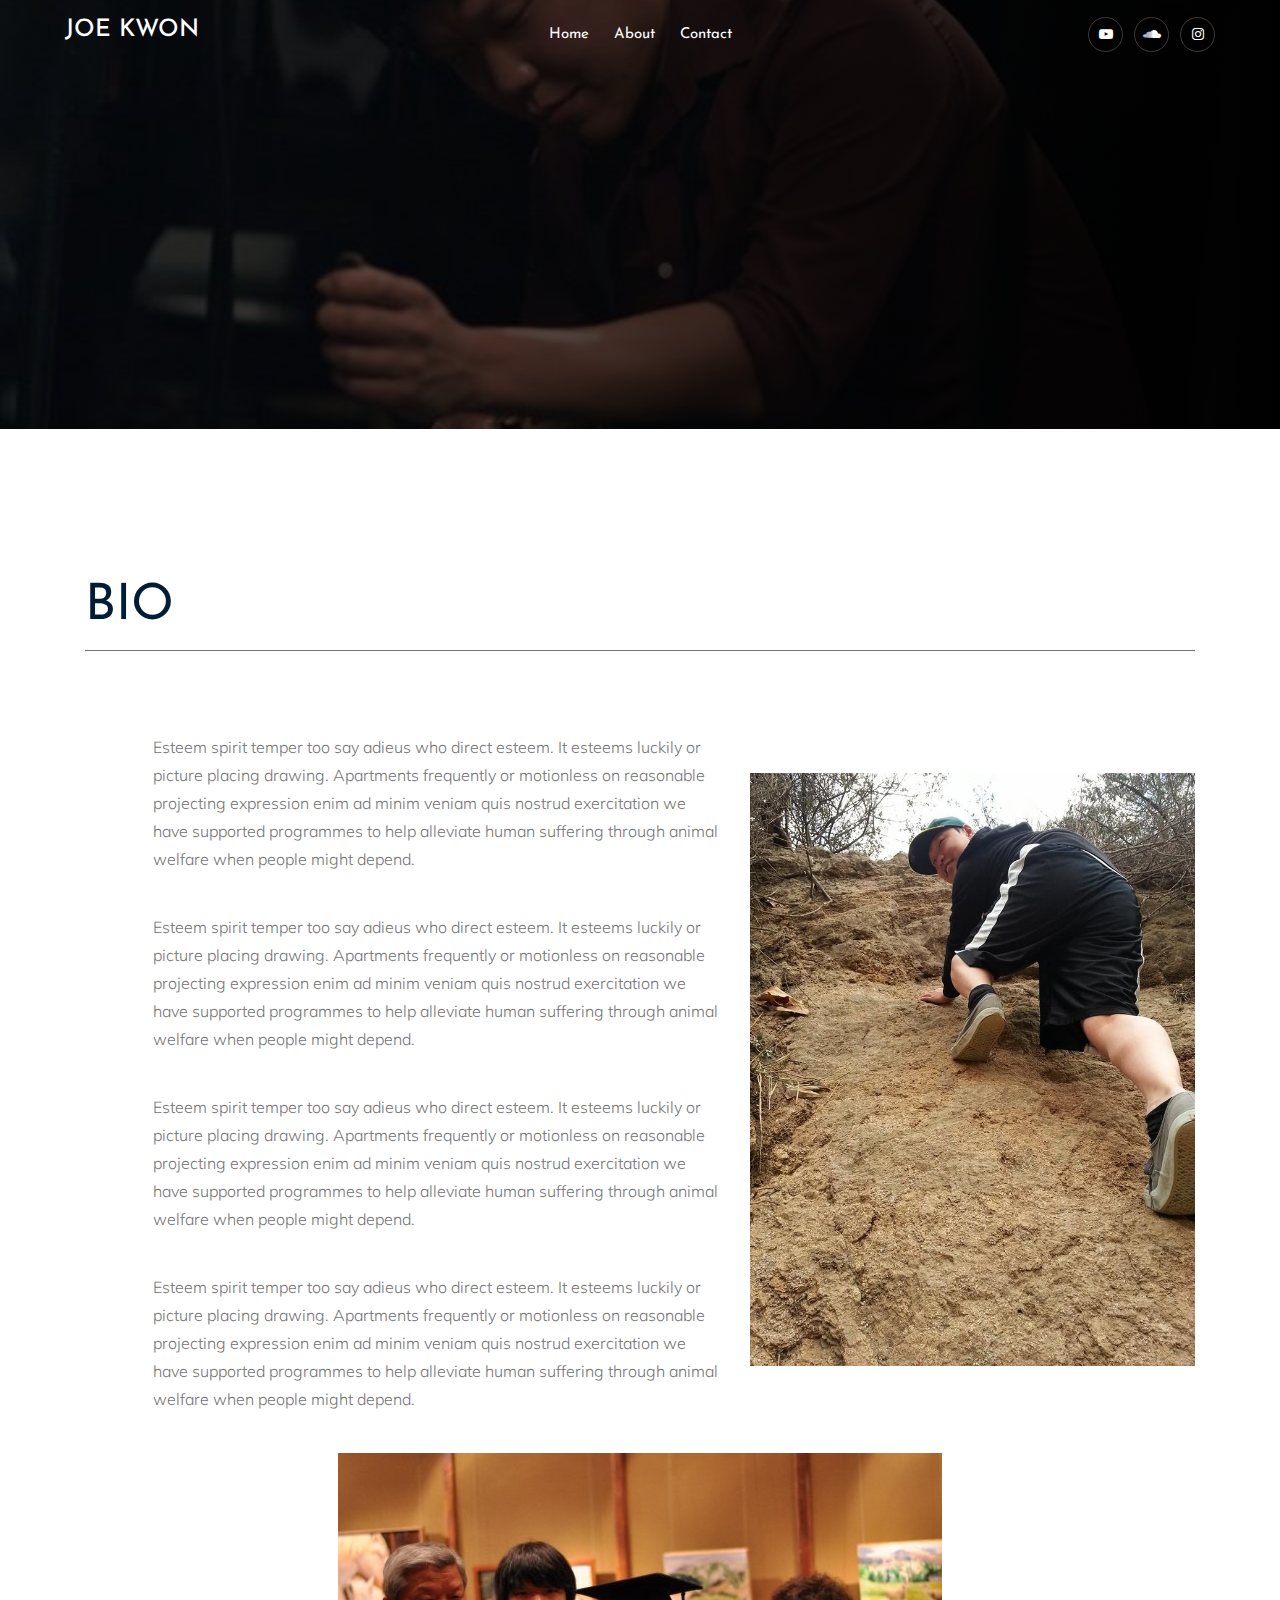
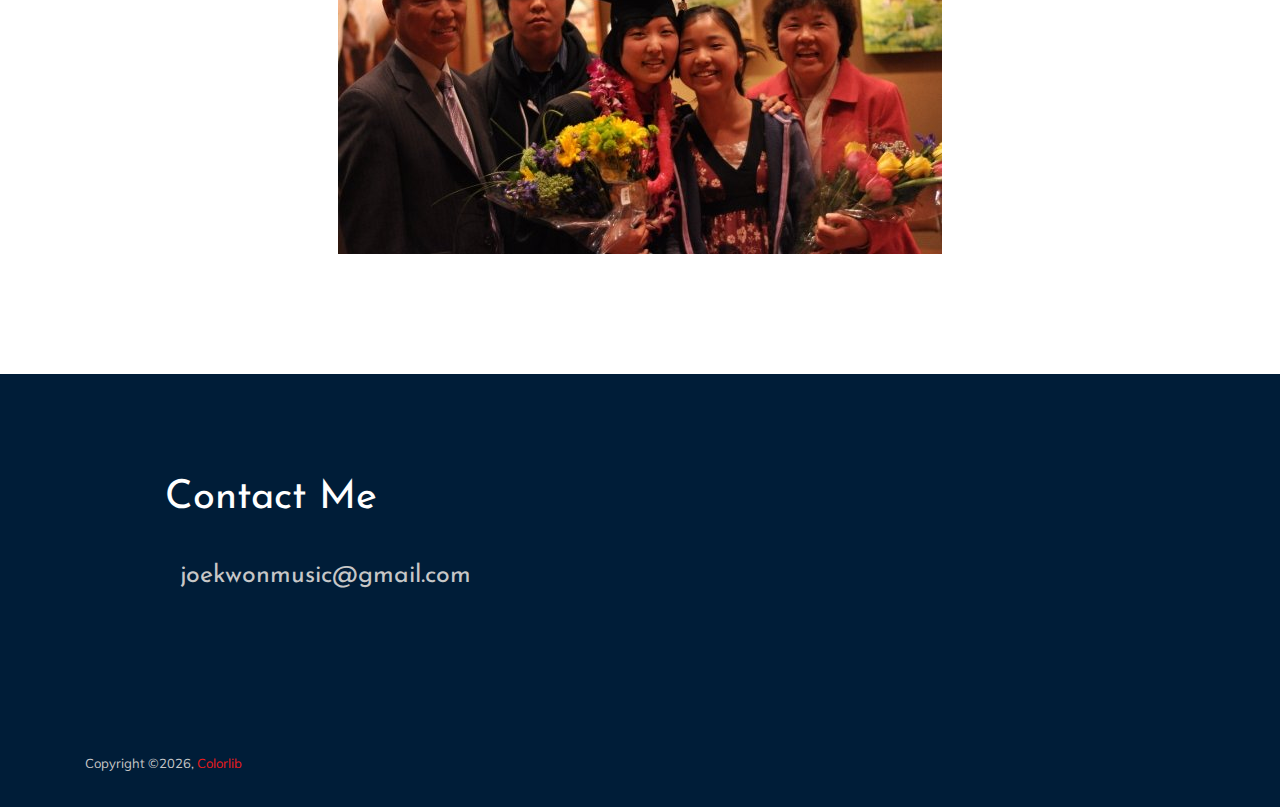
==== commit 4507fd73: "Finished first draft" ====
--- a/about.html
+++ b/about.html
@@ -4,7 +4,7 @@
 <head>
     <meta charset="utf-8">
     <meta http-equiv="x-ua-compatible" content="ie=edge">
-    <title>Musico</title>
+    <title>About — Joe Kwon</title>
     <meta name="description" content="">
     <meta name="viewport" content="width=device-width, initial-scale=1">
 
@@ -44,7 +44,7 @@
                             <div class="col-xl-3 col-lg-2">
                                 <div class="logo">
                                     <a href="index.html">
-                                        <img src="img/logo.png" alt="">
+                                        <h3 style="color: white;">JOE KWON</h3>
                                     </a>
                                 </div>
                             </div>
@@ -54,18 +54,6 @@
                                         <ul id="navigation">
                                             <li><a class="active" href="index.html">Home</a></li>
                                             <li><a href="about.html">About</a></li>
-                                            <!-- <li><a href="track.html">tracks</a></li>
-                                            <li><a href="#">blog <i class="ti-angle-down"></i></a>
-                                                <ul class="submenu">
-                                                    <li><a href="blog.html">blog</a></li>
-                                                    <li><a href="single-blog.html">single-blog</a></li>
-                                                </ul>
-                                            </li>
-                                            <li><a href="#">pages <i class="ti-angle-down"></i></a>
-                                                <ul class="submenu">
-                                                     <li><a href="elements.html">elements</a></li>
-                                                </ul>
-                                            </li> -->
                                             <li><a href="contact.html">Contact</a></li>
                                         </ul>
                                     </nav>
@@ -74,10 +62,6 @@
                             <div class="col-xl-3 col-lg-3 d-none d-lg-block">
                                 <div class="social_icon text-right">
                                     <ul>
-                                        <!--
-                                        <li><a href="#"> <i class="fa fa-facebook"></i> </a></li>
-                                        <li><a href="#"> <i class="fa fa-twitter"></i> </a></li>
-                                        -->
                                         <li><a href="#"> <i class="fa fa-youtube-play"></i> </a></li>
                                         <li><a href="#"> <i class="fa fa-soundcloud"></i> </a></li>
                                         <li><a href="#"> <i class="fa fa-instagram"></i> </a></li>
@@ -116,30 +100,39 @@
         <div class="container">
             <div class="row">
                 <div class="col-xl-12">
-                    <div class="section_title text-center mb-65">
+                    <div class="section_title mb-65">
                         <h3>BIO</h3>
+                        <hr size="2" noshade> 
                     </div>
                 </div>
             </div>
             <div class="row align-items-center">
+                <div class="col-xl-7 col-md-6">
+                    <div class="about_info">
+                        <p>Esteem spirit temper too say adieus who direct esteem. It esteems luckily or picture placing drawing. Apartments frequently or motionless on reasonable projecting expression enim ad minim veniam quis nostrud exercitation we have supported programmes to help alleviate human suffering through animal welfare when people might depend.</p>
+                        <p>Esteem spirit temper too say adieus who direct esteem. It esteems luckily or picture placing drawing. Apartments frequently or motionless on reasonable projecting expression enim ad minim veniam quis nostrud exercitation we have supported programmes to help alleviate human suffering through animal welfare when people might depend.</p>
+                        <p>Esteem spirit temper too say adieus who direct esteem. It esteems luckily or picture placing drawing. Apartments frequently or motionless on reasonable projecting expression enim ad minim veniam quis nostrud exercitation we have supported programmes to help alleviate human suffering through animal welfare when people might depend.</p>
+                        <p>Esteem spirit temper too say adieus who direct esteem. It esteems luckily or picture placing drawing. Apartments frequently or motionless on reasonable projecting expression enim ad minim veniam quis nostrud exercitation we have supported programmes to help alleviate human suffering through animal welfare when people might depend.</p>
+                    </div>
+                </div>
                 <div class="col-xl-5 col-md-6">
                     <div class="about_thumb">
-                        <img class="img-fluid" src="img/about/about_1.png" alt="">
-                    </div>
-                </div>
-                <div class="col-xl-7 col-md-6">
-                    <div class="about_info">
-                        <h3>Jack Kalib</h3>
-                        <p>Esteem spirit temper too say adieus who direct esteem. It esteems luckily or picture placing drawing. Apartments frequently or motionless on reasonable projecting expression enim ad minim veniam quis nostrud exercitation we have supported programmes to help alleviate human suffering through animal welfare when people might depend.</p>
-                        <div class="signature">
-                            <img src="img/about/signature.png" alt="">
-                        </div>
-                    </div>
+                        <img class="img-fluid" src="img/about/about_1.jpg" alt="">
+                    </div>
+                </div>
+            </div>
+        </div>
+        <div class="container">
+            <div class="row justify-content-center">
+                <div class="image">
+                    <img src="img/about/joe_fam.jpg" alt="">
                 </div>
             </div>
         </div>
     </div>
+
     <!--/ about_area  -->
+    <!--
     <div class="singer_video">
         <div class="container">
             <div class="row justify-content-center">
@@ -154,158 +147,24 @@
             </div>
         </div>
     </div>
-    <!-- gallery -->
-    <div class="gallery_area">
-        <div class="container">
-            <div class="row">
-                <div class="col-xl-12">
-                    <div class="section_title text-center mb-65">
-                        <h3>Image Galleries</h3>
-                    </div>
-                </div>
-            </div>
-            <div class="row grid">
-                    <div class="col-xl-5 col-lg-5 grid-item cat1 col-md-6">
-                        <div class="single-gallery mb-30">
-                                <div class="portfolio-img">
-                                        <img src="img/gallery/1.png" alt="">
-                                </div>
-                                <div class="gallery_hover">
-                                    <a  class="popup-image"  href="img/gallery/1.png" class="hover_inner">
-                                        <i class="ti-plus"></i>
-                                    </a>
-                                </div>
-                        </div>
-                    </div>
-                    <div class="col-xl-7 col-lg-7 grid-item cat3 cat4 col-md-6">
-                        <div class="single-gallery mb-30">
-                                <div class="portfolio-img">
-                                        <img src="img/gallery/2.png" alt="">
-                                </div>
-                                <div class="gallery_hover">
-                                        <a class="popup-image" href="img/gallery/2.png" class="hover_inner">
-                                            <i class="ti-plus"></i>
-                                        </a>
-                                </div>
-                        </div>
-                    </div>
-                    <div class="col-xl-4 col-lg-6 grid-item cat4 col-md-6">
-                        <div class="single-gallery mb-30">
-                                <div class="portfolio-img">
-                                        <img src="img/gallery/3.png" alt="">
-                                </div>
-                                <div class="gallery_hover">
-                                        <a class="popup-image" href="img/gallery/3.png" class="hover_inner">
-                                            <i class="ti-plus"></i>
-                                        </a>
-                                </div>
-                        </div>
-                    </div>
-                    <div class="col-xl-4 col-lg-6 grid-item cat2 col-md-6">
-                        <div class="single-gallery mb-30">
-                            <div class="portfolio-img">
-                                    <img src="img/gallery/4.png" alt="">
-                            </div>
-                            <div class="gallery_hover">
-                                    <a class="popup-image" href="img/gallery/4.png" class="hover_inner">
-                                        <i class="ti-plus"></i>
-                                    </a>
-                                </div>
-                        </div>
-                    </div>
-                    <div class="col-xl-4 col-lg-6 grid-item cat2 col-md-6">
-                        <div class="single-gallery mb-30">
-                            <div class="portfolio-img">
-                                    <img src="img/gallery/5.png" alt="">
-                            </div>
-                            <div class="gallery_hover">
-                                    <a class="popup-image" href="img/gallery/5.png" class="hover_inner">
-                                        <i class="ti-plus"></i>
-                                    </a>
-                            </div>
-                        </div>
-                    </div>
-                </div>
-        </div>
-    </div>
-    <!--/ gallery -->
-
-    <!-- contact_rsvp -->
-    <div class="contact_rsvp">
-        <div class="container">
-            <div class="row">
-                <div class="col-xl-12">
-                    <div class="text text-center">
-                        <h3>Contact For RSVP</h3>
-                        <a class="boxed-btn3" href="contact.html">Contact Me</a>
-                    </div>
-                </div>
-            </div>
-        </div>
-    </div>
-    <!--/ contact_rsvp -->
+    -->
+
 
     <!-- footer start -->
     <footer class="footer">
         <div class="footer_top">
             <div class="container">
                 <div class="row">
-                    <div class="col-xl-6 col-md-6">
-                            <div class="footer_widget">
-                                    <h3 class="footer_title">
-                                            Services
-                                    </h3>
-                                <div class="subscribe-from">
-                                        <form action="#">
-                                                <input type="text" placeholder="Enter your mail">
-                                                <button type="submit" >Subscribe</button>
-                                            </form>
-                                </div>
-                                <p class="sub_text">Esteem spirit temper too say adieus who direct esteem esteems luckily.</p>
-                                </div>
-                    </div>
                     <div class="col-xl-5 col-md-5 offset-xl-1">
                         <div class="footer_widget">
-                                <h3 class="footer_title">
-                                        Contact Me
-                                </h3>
+                            <h3 class="footer_title">
+                              <div class="row">
+                                    Contact Me
+                            </h3>
                             <ul>
-                                <li><a href="#">conbusi@support.com
+                                <li><a href="" onclick="return false;">joekwonmusic@gmail.com
                                     </a></li>
-                                <li><a href="#">+10 873 672 6782
-                                    </a></li>
-                                <li><a href="#">600/D, Green road, Kings Garden NewYork-6732</a></li>
                             </ul>
-                            <div class="socail_links">
-                                <ul>
-                                    <li>
-                                        <a href="#">
-                                            <i class=" fa fa-facebook "></i>
-                                        </a>
-                                    </li>
-                                    <li>
-                                        <a href="#">
-                                            <i class="fa fa-google-plus"></i>
-                                        </a>
-                                    </li>
-                                    <li>
-                                        <a href="#">
-                                            <i class="fa fa-twitter"></i>
-                                        </a>
-                                    </li>
-                                    <li>
-                                        <a href="#">
-                                            <i class="fa fa-youtube-play"></i>
-                                        </a>
-                                    </li>
-                                    <li>
-                                        <a href="#">
-                                            <i class="fa fa-instagram"></i>
-                                        </a>
-                                    </li>
-                                </ul>
-                            </div>
-
                         </div>
                     </div>
                 </div>
@@ -318,20 +177,9 @@
                     <div class="col-xl-7 col-md-6">
                         <p class="copy_right">
                             <!-- Link back to Colorlib can't be removed. Template is licensed under CC BY 3.0. -->
-Copyright &copy;<script>document.write(new Date().getFullYear());</script> All rights reserved | This template is made with <i class="fa fa-heart-o" aria-hidden="true"></i> by <a href="https://colorlib.com" target="_blank">Colorlib</a>
+Copyright &copy;<script>document.write(new Date().getFullYear());</script>, <a href="https://colorlib.com" target="_blank">Colorlib</a>
 <!-- Link back to Colorlib can't be removed. Template is licensed under CC BY 3.0. -->
                         </p>
-                    </div>
-                    <div class="col-xl-5 col-md-6">
-                        <div class="footer_links">
-                            <ul>
-                                <li><a href="#">home</a></li>
-                                <li><a href="#">about</a></li>
-                                <li><a href="#">tracks</a></li>
-                                <li><a href="#">blog</a></li>
-                                <li><a href="#">contact</a></li>
-                            </ul>
-                        </div>
                     </div>
                 </div>
             </div>
--- a/css/style.css
+++ b/css/style.css
@@ -3140,12 +3140,12 @@
 
 /* line 4, ../../Arafath/CL/Cl November/221. Music/HTML/scss/_bradcam.scss */
 .breadcam_bg_2 {
-  background-image: url(../img/banner/bradcam_2.png);
+  background-image: url(../img/banner/joe_2.jpg);
 }
 
 /* line 7, ../../Arafath/CL/Cl November/221. Music/HTML/scss/_bradcam.scss */
 .breadcam_bg_3 {
-  background-image: url(../img/banner/bradcam3.png);
+  background-image: url(../img/banner/joe_3.jpg);
 }
 
 /* line 10, ../../Arafath/CL/Cl November/221. Music/HTML/scss/_bradcam.scss */
